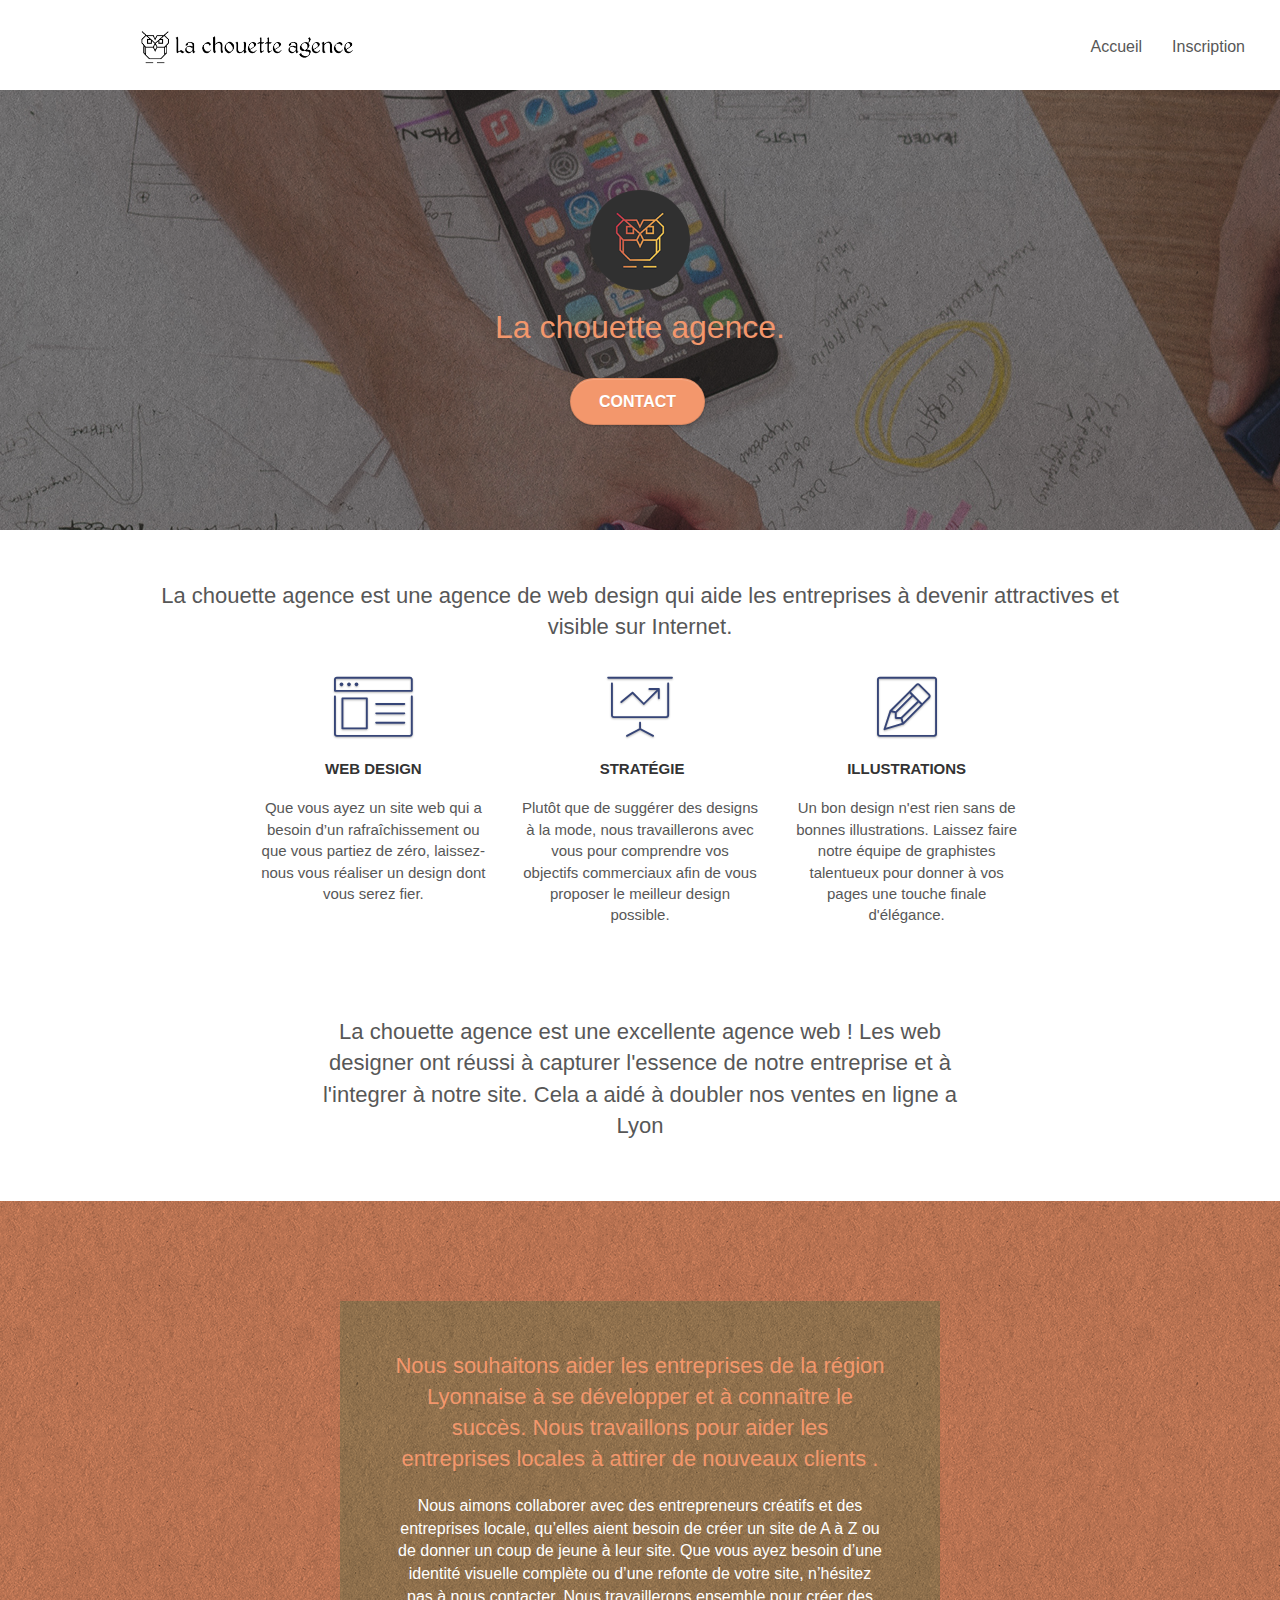
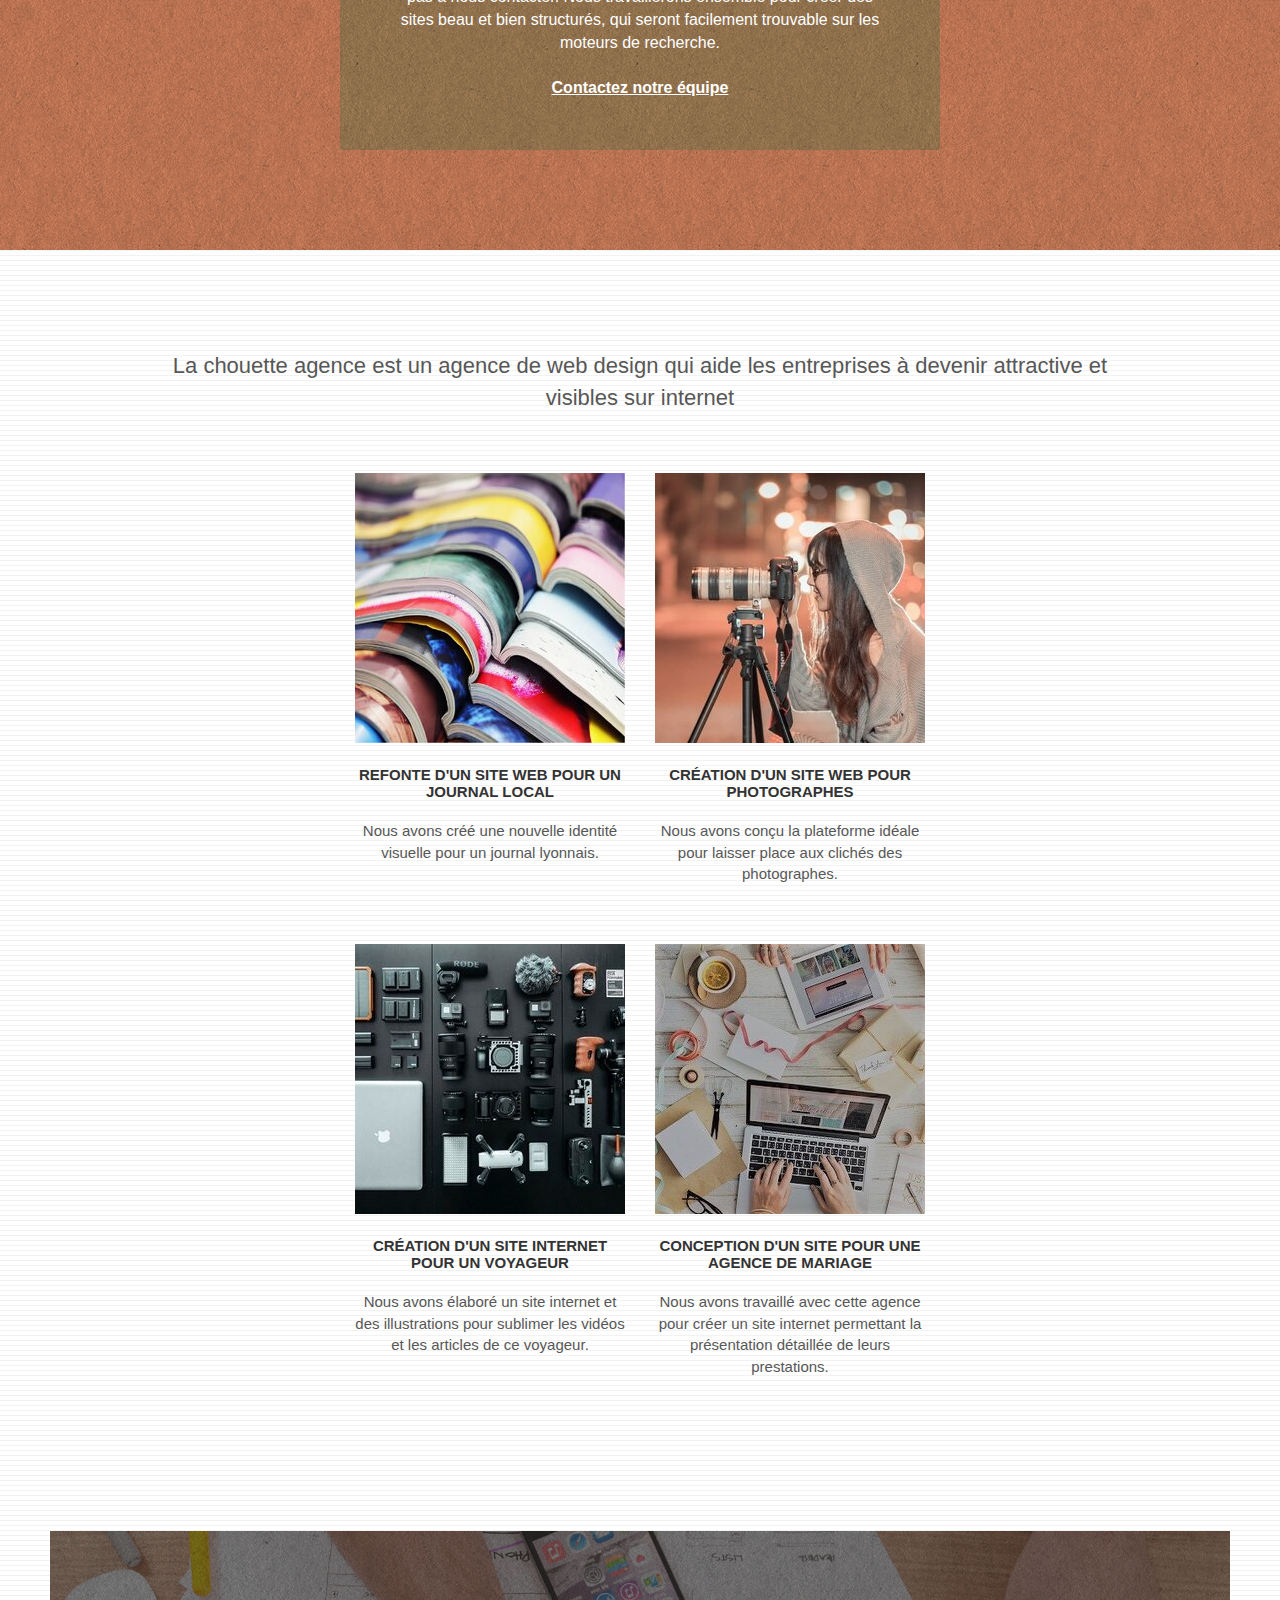
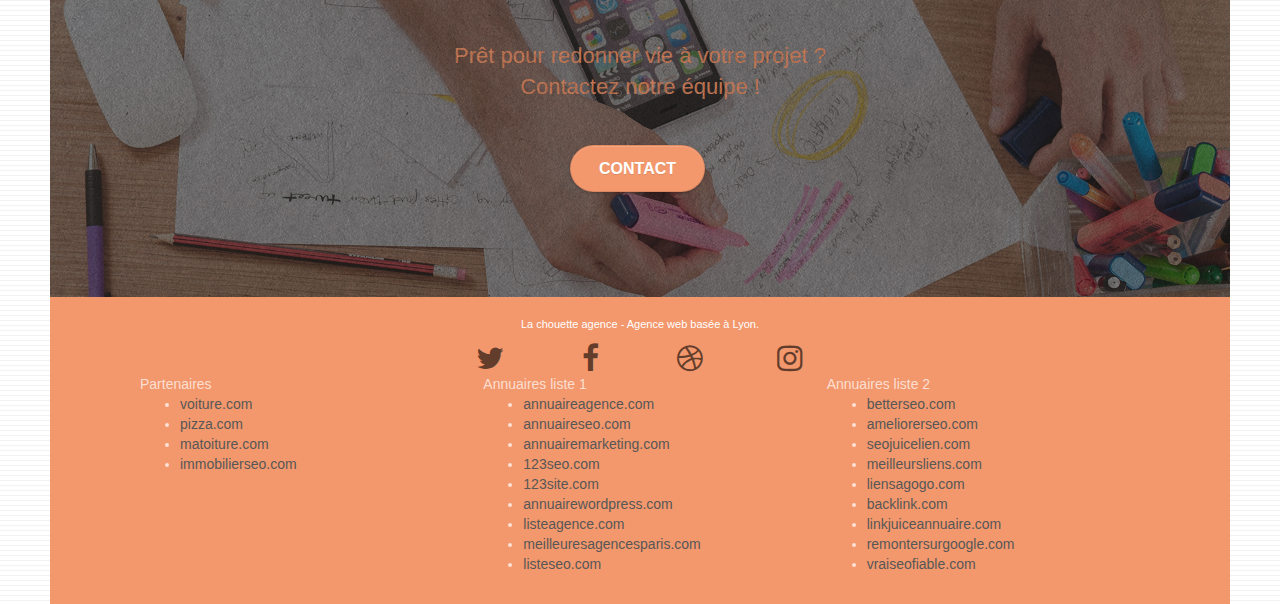
==== index.html @ 1513c154 "first commit" ====
<!doctype html>
<html lang="fr">
<head>
    <meta charset="utf-8">
    <meta name="keywords" content="site web, site internet, agence design Lyon, agence design, développement web, agence web	">
    <meta name="description" content="Agence de Web Design et de lyon, conçu sur mesure, nous vous proposerons un site web pour un prix juste et de qualité.">
    <meta name="viewport" content="width=device-width, initial-scale=1.0, viewport-fit=cover">
    <link rel="shortcut icon" type="image/png" href="favicon.jpg">
    
	<link rel="stylesheet" type="text/css" href="./css/bootstrap.css">
	<link rel="stylesheet" type="text/css" href="style.css">
	<link rel="stylesheet" type="text/css" href="./css/font-awesome.css">
	<link rel="stylesheet" type="text/css" href="./css/et-line.css">
	
    
	<script src="./js/jquery-2.1.0.js" ></script>
	<script src="./js/bootstrap.js" ></script>
	<script src="./js/blocs.js" ></script>
	<script src="./js/jquery.touchSwipe.js"  defer></script>
	<script src="./js/gmaps.js" ></script>

    <title>La Chouette Agence | Agence Web Lyonnaise</title>

    
<!-- Analytics -->
 
<!-- Analytics END -->
    
</head>
<body>
<!-- Principal conteneur -->
<main>
    
<!-- bloc-0 -->
<div class="bloc bgc-white l-bloc " id="bloc-0">
	<header class="container bloc-sm">

		<nav class="row">
			<header>
				<a class="navbar-brand" href="index.html"><img src="img/la-chouette-agence.png" alt="lyon web design logo agence web meilleure agence" height="40" /></a>
				<button id="nav-toggle" type="button" class="ui-navbar-toggle navbar-toggle" data-toggle="collapse" data-target=".navbar-1">
					<span class="sr-only">Toggle navigation</span><span class="icon-bar"></span><span class="icon-bar"></span><span class="icon-bar"></span>
				</button>
			</header>
			<div class="collapse navbar-collapse navbar-1 special-dropdown-nav">
				<ul class="site-navigation nav navbar-nav">
					<li>
						<a href="index.html">Accueil</a>
					</li>
					<li>
					</li>
					<li>
						<a href="Contact.html">Inscription</a>
					</li>
				</ul>
			</div>
		</nav>
	</header>
</div>
<!-- bloc-0 END -->

<!-- bloc-1-presentation -->
<section class="bloc bgc-dark-slate-blue bg-banniere d-bloc bg-t-edge bloc-bg-texture texture-paper b-parallax" id="bloc-1-hero">
	<div class="container bloc-lg">
		<div class="row tight-width-whitespace">
			<article class="col-sm-12">
				<img src="img/logo.png" class="center-block image-resize-mode" width="100" alt="La chouette agence, agence web lyon, création logo lyon" />
				<h1 class="text-center hero-bloc-text tc-white ">
					La chouette agence.
				</h1>
				<div class="text-center">
					<a href="Contact.html" class="btn btn-lg btn-clean btn-rd cta-hero btn-atomic-tangerine" id="cta-hero">Contact</a>
				</div>
			</article>
		</div>
	</div>
</section>
<!-- bloc-1-presentation END -->

<!-- bloc-2-services -->
<section class="bloc bgc-white l-bloc" id="bloc-2-services">
	<div class="container bloc-md">
		<div class="row">
			<div class="col-sm-12 text-center ">
				<p class="text-citation">La chouette agence est une agence de web design qui aide les entreprises à devenir attractives et visible sur Internet.</p>
			</div>
		</div>
		<div class="row voffset-lg med-width-whitespace">
			<article class="col-sm-4">
				<div class="text-center">
					<span class="et-icon-browser sm-shadow icon-dark-slate-blue icons icon-lg"></span>
				</div>
				<h3 class="mg-md text-center">
					Web design
				</h3>
				<p class="text-center text-description">
					Que vous ayez un site web qui a besoin d&rsquo;un rafraîchissement ou que vous partiez de zéro, laissez-nous vous réaliser un design dont vous serez fier.
				</p>
			</article>
			<article class="col-sm-4">
				<div class="text-center">
					<span class="et-icon-presentation sm-shadow icon-dark-slate-blue icons icon-lg"></span>
				</div>
				<h3 class="mg-md text-center">
					&nbsp;Stratégie
				</h3>
				<p class="text-center text-description">
					Plutôt que de suggérer des designs à la mode, nous travaillerons avec vous pour comprendre vos objectifs commerciaux afin de vous proposer le meilleur design possible.<br>
				</p>
			</article>
			<article class="col-sm-4">
				<div class="text-center text-description">
					<span class="et-icon-edit sm-shadow icon-dark-slate-blue icons icon-lg"></span>
				</div>
				<h3 class="mg-md text-center">
					Illustrations
				</h3>
				<p class="text-center text-description">
					Un bon design n'est rien sans de bonnes illustrations. Laissez faire notre équipe de graphistes talentueux pour donner à vos pages une touche finale d'élégance.
				</p>
			</article>
		</div>
		<div class="row voffset-lg voffset">
			<div class="col-xs-12 col-md-8 col-md-offset-2 text-center ">
				<p class="text-citation">La chouette agence est une excellente agence web ! Les web designer ont réussi à capturer l'essence de notre entreprise et à l'integrer à notre site. Cela a aidé à doubler nos ventes en ligne a Lyon</p>
			</div>
		</div>
	</div>
</section>
<!-- bloc-2-services END -->

<!-- bloc-3-what-i-do -->
<section class="bloc tc-white bgc-atomic-tangerine bg-presentation d-bloc bloc-bg-texture texture-paper b-parallax" id="bloc-3-what-i-do">
	<div class="container bloc-lg">
		<div class="row tight-width-whitespace black-background">
			<article class="col-sm-12">
				<h2 class="mg-md text-center tc-white">
					Nous souhaitons aider les entreprises de la région Lyonnaise à se développer et à connaître le succès. Nous travaillons pour aider les entreprises locales à attirer de nouveaux clients .<br>
				</h2>
				<p class="text-center white sub-text">
					Nous aimons collaborer avec des entrepreneurs créatifs et des entreprises locale, qu’elles aient besoin de créer un site de A à Z ou de donner un coup de jeune à leur site. Que vous ayez besoin d’une identité visuelle complète ou d’une refonte de votre site, n’hésitez pas à nous contacter. Nous travaillerons ensemble pour créer des sites beau et bien structurés, qui seront facilement trouvable sur les moteurs de recherche. <br><br><a class="ltc-white bold-link" href="Contact.html">Contactez notre équipe</a><br>
				</p>
			</article>
		</div>
	</div>
</section>
<!-- bloc-3-what-i-do END -->

<!-- bloc-4-portfolio -->
<section class="bloc bgc-white bg-lines-h2-bg bg-repeat l-bloc" id="bloc-4-portfolio">
	<div class="container bloc-lg">
		<div class="row">
			<div class="col-sm-12 text-center">
				<p class="text-citation">La chouette agence est un agence de web design qui aide les entreprises à devenir attractive et visibles sur internet</p>
			</div>
		</div>
		<div class="row tight-width-whitespace portfolio-row">
			<article class="col-sm-6">
				<a href="#" data-lightbox="img/1.jpg" data-gallery-id="gallery-1" data-caption="Refonte d'un site web pour un journal local" data-frame="snapshot-lb"><img src="img/1.jpg" alt="lyon web design logo agence web meilleure agence et refonte site web journal" class="img-responsive portfolio-thumb" /></a>
				<h3 class="mg-md text-center">
					Refonte d'un site web pour un journal local
				</h3>
				<p class="text-center text-description">
					Nous avons créé une nouvelle identité visuelle pour un journal lyonnais.
				</p>
			</article>
			<article class="col-sm-6">
				<a href="#" data-lightbox="img/2.jpg" data-gallery-id="gallery-1" data-caption="Création d'un site web pour photographes" data-frame="snapshot-lb"><img src="img/2.jpg" class="img-responsive portfolio-thumb" alt="lyon web design logo agence web meilleure agence, Création d'un site web pour photographes" /></a>
				<h3 class="mg-md text-center">
					Création d'un site web pour photographes
				</h3>
				<p class="text-center text-description">
					Nous avons conçu la plateforme idéale pour laisser place aux clichés des photographes.
				</p>
			</article>
		</div>
		<div class="row tight-width-whitespace portfolio-row">
			<article class="col-sm-6">
				<a href="#" data- ="img/3.jpg" data-gallery-id="gallery-1" data-caption="Création d'un site internet pour un voyageur" data-frame="snapshot-lb"><img src="img/3.jpg" class="img-responsive portfolio-thumb" alt="lyon web design logo agence web meilleure agence, Création d'un site web pour voyageur"/></a>
				<h3 class="mg-md text-center">
					Création d'un site internet pour un voyageur
				</h3>
				<p class="text-center text-description">
					Nous avons élaboré un site internet et des illustrations pour sublimer les vidéos et les articles de ce voyageur.
				</p>
			</article>
			<article class="col-sm-6">
				<a href="#" data-lightbox="img/4.jpg" data-gallery-id="gallery-1" data-caption="Conception d'un site pour une agence de mariage" data-frame="snapshot-lb"><img src="img/4.jpg" class="img-responsive portfolio-thumb" alt="lyon web design logo agence web meilleure agence, Création d'un site web pour agence de mariage" /></a>
				<h3 class="mg-md text-center">
					Conception d'un site pour une agence de mariage
				</h3>
				<p class="text-center text-description">
					Nous avons travaillé avec cette agence pour créer un site internet permettant la présentation détaillée de leurs prestations.
				</p>
			</article>
		</div>
	</div>
</fsectionooter>
<!-- bloc-4-portfolio END -->

<!-- bloc-5-cta -->
<section class="bloc bgc-dark-slate-blue bg-banniere d-bloc bloc-bg-texture texture-paper" id="bloc-5-cta">
	<article class="container bloc-lg">
		<div class="row">
			<h2 class="mg-md text-center tc-white">
				Prêt pour redonner vie à votre projet ?<br>Contactez notre équipe !
			</h2>
			<div class="col-sm-12 text-center">
				<a href="Contact.html" class="btn btn-atomic-tangerine btn-clean btn-rd btn-lg cta-hero">Contact</a>
			</div>
		</div>
	</article>
</section>
<!-- bloc-5-cta END -->

<!-- Footer - bloc-8 -->
<footer class="bloc bgc-atomic-tangerine d-bloc" id="bloc-8">
	<div class="container bloc-sm">
		<div class="row">
			<div class="col-sm-12">
				<p class="text-center white">
					La chouette agence - Agence web basée à Lyon.<br>
				</p>
				<article class="row row-no-gutters social">
					<div class="col-sm-3">
						<div class="text-center">
							<a class="social" href="index.html"><span class="fa fa-twitter icon-md"></span></a>
						</div>
					</div>
					<div class="col-sm-3">
						<div class="text-center">
							<a class="social" href="index.html"><span class="fa fa-facebook icon-md"></span></a>
						</div>
					</div>
					<div class="col-sm-3">
						<div class="text-center">
							<a class="social" href="index.html"><span class="fa fa-dribbble icon-md"></span></a>
						</div>
					</div>
					<div class="col-sm-3">
						<div class="text-center">
							<a class="social" href="index.html"><span class="fa fa-instagram icon-md"></span></a>
						</div>
					</div>
				</article>
				<article class="row">
					<div class="col-sm-4">
						Partenaires
							<ul>
								<li><a href="voiture.com">voiture.com</a></li>
								<li><a href="pizza.com">pizza.com</a></li>
								<li><a href="matoiture.com">matoiture.com</a></li>
								<li><a href="immobilierseo.com">immobilierseo.com</a></li>
							</ul>		
					</div>
					<div class="col-sm-4">
						Annuaires liste 1
						<ul>
							<li><a href="annuaireagence.com">annuaireagence.com</a></li>
							<li><a href="annuaireseo.com">annuaireseo.com</a></li>
							<li><a href="annuairemarketing.com">annuairemarketing.com</a></li>
							<li><a href="123seoture.com">123seo.com</a></li>
							<li><a href="123site.com">123site.com</a></li>
							<li><a href="annuairewordpress.com">annuairewordpress.com</a></li>
							<li><a href="listeagence.com">listeagence.com</a></li>
							<li><a href="meilleuresagencesparis.com">meilleuresagencesparis.com</a></li>
							<li><a href="listeseo.com">listeseo.com</a></li>
						</ul>
					</div>
					<div class="col-sm-4">
						Annuaires liste 2
						<ul>
							<li><a href="betterseo.com">betterseo.com</a></li>
							<li><a href="ameliorerseo.com">ameliorerseo.com</a></li>
							<li><a href="seojuicelien.com">seojuicelien.com</a></li>
							<li><a href="meilleursliens.com">meilleursliens.com</a></li>
							<li><a href="liensagogo.com">liensagogo.com</a></li>
							<li><a href="backlink.com">backlink.com</a></li>
							<li><a href="linkjuiceannuaire.com">linkjuiceannuaire.com</a></li>
							<li><a href="remontersurgoogle.com">remontersurgoogle.com</a></li>
							<li><a href="vraiseofiable.com">vraiseofiable.com</a></li>
						</ul>
					</div>
				</article>
			</div>
		</div>
	</div>
</footer>
<!-- Footer - bloc-8 END -->

</main>
<!-- Principal conteneur END -->
    

</body>
</html>
---- style.css ----
body {
    margin: 0;
    padding: 0;
    background: #FFF;
    overflow-x: hidden;
    -webkit-font-smoothing: antialiased;
    -moz-osx-font-smoothing: grayscale;
}

a,
button {
    transition: all .3s ease-in-out;
    outline: none!important;
}

a:hover {
    text-decoration: none;
    cursor: pointer;
}

#page-loading-blocs-notifaction {
    position: fixed;
    top: 0;
    bottom: 0;
    width: 100%;
    z-index: 100000;
    background: #FFFFFF url("img/pageload-spinner.gif") no-repeat center center;
}

.bloc {
    width: 100%;
    clear: both;
    background: 50% 50% no-repeat;
    padding: 0 50px;
    -webkit-background-size: cover;
    -moz-background-size: cover;
    -o-background-size: cover;
    background-size: cover;
    position: relative;
}

.bloc .container {
    padding-left: 0;
    padding-right: 0;
}

.bloc-lg {
    padding: 100px 50px;
}

.bloc-md {
    padding: 50px;
}

.bloc-sm {
    padding: 20px 50px;
}

.bg-center,
.bg-l-edge,
.bg-r-edge,
.bg-t-edge,
.bg-b-edge,
.bg-tl-edge,
.bg-bl-edge,
.bg-tr-edge,
.bg-br-edge,
.bg-repeat {
    -webkit-background-size: auto!important;
    -moz-background-size: auto!important;
    -o-background-size: auto!important;
    background-size: auto!important;
}

.bg-repeat {
    background: repeat;
}

.bg-t-edge {
    background: top no-repeat;
}

.bloc-bg-texture::before {
    content: "";
    background-size: 2px 2px;
    position: absolute;
    top: 0;
    bottom: 0;
    left: 0;
    right: 0;
}

.texture-paper::before {
    background: url("img/texture-paper.png");
    background-size: 280px 280px;
}

.b-parallax {
    background-attachment: fixed;
}

.d-bloc {
    color: rgba(255, 255, 255, .7);
}

.d-bloc button:hover {
    color: rgba(255, 255, 255, .9);
}

.d-bloc .icon-round,
.d-bloc .icon-square,
.d-bloc .icon-rounded,
.d-bloc .icon-semi-rounded-a,
.d-bloc .icon-semi-rounded-b {
    border-color: rgba(255, 255, 255, .9);
}

.d-bloc .divider-h span {
    border-color: rgba(255, 255, 255, .2);
}

.d-bloc .a-btn,
.d-bloc .navbar a,
.d-bloc .navbar-brand,
.d-bloc a .icon-sm,
.d-bloc a .icon-md,
.d-bloc a .icon-lg,
.d-bloc a .icon-xl,
.d-bloc h1 a,
.d-bloc h2 a,
.d-bloc h3 a,
.d-bloc h4 a,
.d-bloc h5 a,
.d-bloc h6 a,
.d-bloc p a {
    color: rgba(255, 255, 255, .6);
}

.d-bloc .a-btn:hover,
.d-bloc .navbar a:hover,
.d-bloc .navbar-brand:hover,
.d-bloc a:hover .icon-sm,
.d-bloc a:hover .icon-md,
.d-bloc a:hover .icon-lg,
.d-bloc a:hover .icon-xl,
.d-bloc h1 a:hover,
.d-bloc h2 a:hover,
.d-bloc h3 a:hover,
.d-bloc h4 a:hover,
.d-bloc h5 a:hover,
.d-bloc h6 a:hover,
.d-bloc p a:hover {
    color: rgba(255, 255, 255, 1);
}

.d-bloc .navbar-toggle .icon-bar {
    background: rgba(255, 255, 255, 1);
}

.d-bloc .btn-wire,
.d-bloc .btn-wire:hover {
    color: rgba(255, 255, 255, 1);
    border-color: rgba(255, 255, 255, 1);
}

.d-bloc .panel {
    color: rgba(0, 0, 0, .5);
}

.d-bloc .panel button:hover {
    color: rgba(0, 0, 0, .7);
}

.d-bloc .panel icon {
    border-color: rgba(0, 0, 0, .7);
}

.d-bloc .panel .divider-h span {
    border-color: rgba(0, 0, 0, .1);
}

.d-bloc .panel .a-btn {
    color: rgba(0, 0, 0, .6);
}

.d-bloc .panel .a-btn:hover {
    color: rgba(0, 0, 0, 1);
}

.d-bloc .panel .btn-wire,
.d-bloc .panel .btn-wire:hover {
    color: rgba(0, 0, 0, .7);
    border-color: rgba(0, 0, 0, .3);
}

.d-bloc .panel,
.l-bloc {
    color: rgba(0, 0, 0, .5);
}

.d-bloc .panel button:hover,
.l-bloc button:hover {
    color: rgba(0, 0, 0, .7);
}

.l-bloc .icon-round,
.l-bloc .icon-square,
.l-bloc .icon-rounded,
.l-bloc .icon-semi-rounded-a,
.l-bloc .icon-semi-rounded-b {
    border-color: rgba(0, 0, 0, .7);
}

.d-bloc .panel .divider-h span,
.l-bloc .divider-h span {
    border-color: rgba(0, 0, 0, .1);
}

.d-bloc .panel .a-btn,
.l-bloc .a-btn,
.l-bloc .navbar a,
.l-bloc .navbar-brand,
.l-bloc a .icon-sm,
.l-bloc a .icon-md,
.l-bloc a .icon-lg,
.l-bloc a .icon-xl,
.l-bloc h1 a,
.l-bloc h2 a,
.l-bloc h3 a,
.l-bloc h4 a,
.l-bloc h5 a,
.l-bloc h6 a,
.l-bloc p a {
    color: rgba(0, 0, 0, .6);
}

.d-bloc .panel .a-btn:hover,
.l-bloc .a-btn:hover,
.l-bloc .navbar a:hover,
.l-bloc .navbar-brand:hover,
.l-bloc a:hover .icon-sm,
.l-bloc a:hover .icon-md,
.l-bloc a:hover .icon-lg,
.l-bloc a:hover .icon-xl,
.l-bloc h1 a:hover,
.l-bloc h2 a:hover,
.l-bloc h3 a:hover,
.l-bloc h4 a:hover,
.l-bloc h5 a:hover,
.l-bloc h6 a:hover,
.l-bloc p a:hover {
    color: rgba(0, 0, 0, 1);
}

.l-bloc .navbar-toggle .icon-bar {
    color: rgba(0, 0, 0, .6);
}

.d-bloc .panel .btn-wire,
.d-bloc .panel .btn-wire:hover,
.l-bloc .btn-wire,
.l-bloc .btn-wire:hover {
    color: rgba(0, 0, 0, .7);
    border-color: rgba(0, 0, 0, .3);
}

.voffset {
    margin-top: 30px;
}

.voffset-lg {
    margin-top: 80px;
}

.row-no-gutters {
    margin-right: 0;
    margin-left: 0;
}

.row.row-no-gutters > [class^="col-"],
.row.row-no-gutters > [class*=" col-"] {
    padding-right: 0;
    padding-left: 0;
}

#bloc-1-hero h1 {
    font-size: 32px;
}

nav {
    margin-bottom: 0;
    z-index: 1;
}

.navbar-brand {
    height: auto;
    padding: 3px 15px;
    font-size: 25px;
    font-weight: normal;
    font-weight: 600;
    line-height: 44px;
}

.navbar-brand img {
    max-height: 200px;
    margin: 0 5px 0 0;
    display: inline;
}

.navbar-brand img[src$=svg] {
    min-width: 100px;
}

.nav-center .navbar-brand img {
    margin: 0;
}

.navbar .nav {
    padding-top: 2px;
    margin-right: -16px;
    float: right;
    z-index: 1;
}

.nav > li {
    float: left;
    margin-top: 4px;
    font-size: 16px;
}

.navbar-nav .open .dropdown-menu > li > a {
    text-align: inherit;
}

.nav > li a:hover,
.nav > li a:focus {
    background: transparent;
}

.navbar-toggle {
    margin: 10px 10px 0 0;
    border: 0px;
}

.navbar-toggle:hover {
    background: transparent!important;
}

.navbar-toggle .icon-bar {
    background-color: rgba(0, 0, 0, .5);
    width: 26px;
}

.nav-invert .navbar .nav {
    float: left;
}

.nav-invert header,
.nav-invert .navbar-brand {
    float: right;
    position: relative;
    z-index: 2;
}

@media (min-width: 768px) {
    .site-navigation {
        position: absolute;
        top: 50%;
        right: 20px;
        transform: translate(0, -50%);
        -webkit-transform: translateY(-50%);
    }
    .nav > li .dropdown-menu a,
    .nav > li .dropdown-menu a:hover {
        color: #484848;
    }
    .nav-invert .site-navigation {
        left: 0;
        right: 0;
    }
    .nav-center {
        text-align: center;
    }
    .nav-center header{
        width: 100%;
    }
    .nav-center header,
    .nav-center .navbar-brand,
    .nav-center .nav > li {
        float: none;
        display: inline-block;
    }
    .nav-center .site-navigation {
        position: relative;
        width: 100%;
        right: 0;
        margin-right: 0px;
        margin-top: 20px;
    }
    .nav-center.mini-nav .navbar-toggle {
        float: none;
        margin: 10px auto 0;
    }
}

.nav > li > .dropdown a {
    background: none!important;
    display: block;
    padding: 14px 15px;
}

nav .caret {
    margin: 0 5px;
}

.dropdown-menu .dropdown-menu {
    top: -8px;
    left: 100%;
}

.dropdown-menu .dropmenu-flow-right {
    top: 100%;
    left: 0;
    margin-left: -1px;
    border-top-left-radius: 0;
    border-top-right-radius: 0;
}

.dropdown-menu .dropdown span {
    border: 4px solid black;
    border-top-color: transparent;
    border-right-color: transparent;
    border-bottom-color: transparent;
    margin: 6px -5px 0 0!important;
    float: right;
}

.mg-md {
    margin-top: 10px;
    margin-bottom: 20px;
}

.mg-lg {
    margin-top: 10px;
    margin-bottom: 40px;
}

.btn {
    margin: 0 5px 5px 0;
}

.btn.pull-right {
    margin: 0 0 5px 5px;
}

.btn-d,
.btn-d:hover,
.btn-d:focus {
    color: #FFF;
    background: rgba(0, 0, 0, .3);
}

button {
    outline: none!important;
}

.btn-rd {
    border-radius: 40px;
}

.btn-clean {
    border: 1px solid rgba(0, 0, 0, .08);
    border-bottom-color: rgba(0, 0, 0, .1);
    text-shadow: 0 1px 0 rgba(0, 0, 1, .1);
    box-shadow: 0 1px 3px rgba(0, 0, 1, .25), inset 0 1px 0 0 rgba(255, 255, 255, .15);
}

.icon-md {
    font-size: 30px!important;
}

.icon-lg {
    font-size: 60px!important;
}

.sm-shadow {
    text-shadow: 0 1px 2px rgba(0, 0, 0, .3);
}

.panel-sq,
.panel-sq .panel-heading,
.panel-sq .panel-footer {
    border-radius: 0;
}

.panel-rd {
    border-radius: 30px;
}

.panel-rd .panel-heading {
    border-radius: 29px 29px 0 0;
}

.panel-rd .panel-footer {
    border-radius: 0 0 29px 29px;
}

.form-control {
    border-color: rgba(0, 0, 0, .1);
    box-shadow: none;
}

.scrollToTop {
    width: 40px;
    height: 40px;
    position: fixed;
    bottom: 20px;
    right: 20px;
    opacity: 0;
    z-index: 500;
    transition: all .3s ease-in-out;
}

.scrollToTop span {
    margin-top: 6px;
}

.showScrollTop {
    font-size: 14px;
    opacity: 1;
}

a[data-lightbox] {
    position: relative;
    display: block;
    text-align: center;
}

a[data-lightbox]:hover::before {
    content: "+";
    font-family: "HelveticaNeue-Light", "Helvetica Neue Light", "Helvetica Neue", Helvetica, Arial;
    font-size: 32px;
    width: 50px;
    height: 50px;
    margin-left: -25px;
    border-radius: 50%;
    background: rgba(0, 0, 0, .6);
    color: #FFF;
    font-weight: 100;
    z-index: 1;
    position: absolute;
    top: 50%;
    transform: translateY(-50%);
    -webkit-transform: translateY(-50%);
}

a[data-lightbox]:hover img {
    opacity: 0.6;
    -webkit-animation-fill-mode: none;
    animation-fill-mode: none;
}

#lightbox-modal {
    display: flex;
    align-items: center;
}

#lightbox-modal .modal-dialog {
    width: 90%;
    max-width: 900px;
    margin: 0 auto 0;
}

#lightbox-modal .modal-dialog img {
    max-height: 90vh;
    margin: 0 auto;
}

.lightbox-caption {
    padding: 20px;
    color: #FFF;
    background: rgba(0, 0, 0, .5);
    position: absolute;
    left: 15px;
    right: 15px;
    bottom: 5px;
}

.close-lightbox {
    color: #FFF;
    font-size: 30px;
    position: absolute;
    top: 20px;
    right: 20px;
    z-index: 20;
    background: rgba(0, 0, 0, .5);
    border: none;
    line-height: 30px;
    padding: 0 9px 5px;
    opacity: 0.3;
}

.close-lightbox:hover,
.next-lightbox:hover,
.prev-lightbox:hover {
    opacity: 1.0;
    color: #FFF;
}

.next-lightbox,
.prev-lightbox {
    font-size: 20px;
    color: rgba(255, 255, 255, .9);
    background: rgba(0, 0, 0, .5);
    transition: all .2s ease-in-out;
    position: absolute;
    top: 45%;
    z-index: 1;
    opacity: 0.4;
}

.next-lightbox {
    padding: 6px 8px 1px 13px;
    right: 25px;
}

.prev-lightbox {
    padding: 6px 13px 1px 10px;
    left: 25px;
}

.snapshot-lb .modal-body {
    padding-bottom: 45px;
}

.snapshot-lb .lightbox-caption {
    padding: 0;
    color: rgba(0, 0, 0, .5);
    background: none;
}

h1,
h2,
h3,
h4,
h5,
h6,
p,
label,
.btn,
a {
    font-family: "helvetica";
    font-weight: 400;
    color: #575757!important;
}

.container {
    max-width: 1000px;
}

.hero-bloc-text {
    font-size: 38px;
}

.hero-bloc-text-sub {
    font-size: 36px;
}

.statement-bloc-text {
    line-height: 26px;
    font-style: italic;
    font-size: 20px;
    text-align: center;
    font-weight: lighter;
    max-width: 520px;
    margin: auto auto auto auto;
}

p {
    font-size: 11px;
}

.tight-width-whitespace {
    max-width: 600px;
    margin: auto auto auto auto;
}

.h1 {
    font-size: 20px;
    font-family: "Open Sans";
}

.cta-hero {
    margin-top: 22px;
    color: #FFFFFF!important;
    text-transform: uppercase;
    padding: 12px 28px 12px 28px;
    font-size: 16px;
    font-weight: 700;
}

.social {
    max-width: 400px;
    margin: auto auto auto auto;
}

h2 {
    font-size: 22px;
    line-height: 1.4em;
}

h3 {
    font-size: 15px;
    text-transform: uppercase;
    font-weight: 700;
    color: #333333!important;
}

.med-width-whitespace {
    max-width: 800px;
    margin: auto auto auto auto;
    box-shadow: 0px 0px 0px #000000;
}

h1 {
    color: #333333!important;
}

h4 {
    color: #333333!important;
}

.icons {
    margin-bottom: 14px;
    margin-top: 24px;
}

.white {
    color: #FFFFFF!important;
}

.portfolio-thumb {
    margin-bottom: 24px;
}

.portfolio-row {
    margin-bottom: 44px;
    margin-top: 50px;
}

.avatar {
    box-shadow: 0px 4px 9px rgba(0, 0, 0, 0.3);
}

.black-background {
    background-color: rgba(165, 147, 99, 0.7);
    padding: 40px 40px 40px 40px;
}

.bold-link {
    font-weight: 900;
    text-decoration: underline!important;
}

.bgc-white {
    background-color: #FFFFFF;
}

.bgc-dark-slate-blue {
    background-color: #364577;
}

.bgc-atomic-tangerine {
    background-color: #F3976C;
}

.tc-white {
    color: #F3976C!important;
}

.btn-atomic-tangerine {
    background: #F3976C;
    color: #FFFFFF!important;
}

.btn-atomic-tangerine:hover {
    background: #c27956!important;
    color: #FFFFFF!important;
}

.ltc-white {
    color: #FFFFFF!important;
}

.ltc-white:hover {
    color: #cccccc!important;
}

.ltc-atomic-tangerine {
    color: #F3976C!important;
}

.ltc-atomic-tangerine:hover {
    color: #c27956!important;
}

.icon-dark-slate-blue {
    color: #364577!important;
    border-color: #364577!important;
}

.bg-dots-bg {
    background-image: url("img/dots-bg.png");
}

.bg-lines-h2-bg {
    background-image: url("img/lines-h2-bg.png");
}

.bg-banniere {
    background-image: url("img/la-chouette-agence-banniere.jpg");
}

.bg-presentation {
    background-image: url("img/image-de-presentation.bmp");
}

.text-description
{
    font-size:15px;
}

.sub-text
{
    font-size:16px;
}

.text-citation
{
    font-size:22px;
}
@media (max-width: 1024px) {
    .bloc {
        padding-left: 20px;
        padding-right: 20px;
    }
    .bloc.full-width-bloc,
    .bloc-tile-2.full-width-bloc .container,
    .bloc-tile-3.full-width-bloc .container,
    .bloc-tile-4.full-width-bloc .container {
        padding-left: 0;
        padding-right: 0;
    }
}

@media (max-width: 992px) and (min-width: 768px) {
    .navbar .nav {
        max-width: 80%
    }
    .nav-center.navbar .nav {
        max-width: 100%
    }
}

@media only screen and (min-device-width: 768px) and (max-device-width: 1024px) and (orientation: landscape) {
    .b-parallax {
        background-attachment: scroll;
    }
}

@media only screen and (min-device-width: 1024px) and (max-device-width: 1366px) and (-webkit-min-device-pixel-ratio: 1.5) {
    .b-parallax {
        background-attachment: scroll;
    }
}

@media (max-width: 991px) {
    .container {
        width: 100%;
    }
    .b-parallax {
        background-attachment: scroll;
    }
    .page-container,
    #hero-bloc {
        overflow-x: hidden;
        position: relative;
    }
    .bloc {
        padding-left: constant(safe-area-inset-left);
        padding-right: constant(safe-area-inset-right);
    }
    .bloc-group,
    .bloc-group .bloc {
        display: block;
        width: 100%;
    }
    .bloc-fill-screen .fill-bloc-top-edge,
    .bloc-fill-screen .fill-bloc-bottom-edge {
        padding: 0 20px;
        padding-left: constant(safe-area-inset-left);
        padding-right: constant(safe-area-inset-right);
    }
}

@media (max-width: 767px) {
    .page-container {
        overflow-x: hidden;
        position: relative;
    }
    h1,
    h2,
    h3,
    h4,
    h5,
    h6,
    p,
    #disqus_thread {
        padding-left: 10px!important;
        padding-right: 10px!important;
    }
    .b-parallax {
        background-attachment: scroll;
    }
    .navbar .nav {
        padding-top: 0;
        border-top: 1px solid rgba(0, 0, 0, .2);
        float: none!important;
    }
    .navbar.row {
        margin-left: 0;
        margin-right: 0;
    }
    .site-navigation {
        position: inherit;
        transform: none;
        -webkit-transform: none;
        -ms-transform: none;
    }
    .nav > li {
        margin-top: 0;
        border-bottom: 1px solid rgba(0, 0, 0, .1);
        background: rgba(0, 0, 0, .05);
        text-align: left;
        padding-left: 15px;
        width: 100%;
    }
    .nav > li:hover {
        background: rgba(0, 0, 0, .08);
    }
    .dropdown .dropdown a .caret {
        float: none;
        margin: 5px 0 0 10px!important;
        border: 4px solid black;
        border-bottom-color: transparent;
        border-right-color: transparent;
        border-left-color: transparent;
    }
    #hero-bloc .navbar .nav {
        background: rgba(0, 0, 0, .8);
    }
    #hero-bloc .navbar .nav a {
        color: rgba(255, 255, 255, .6);
    }
    .hero {
        padding: 50px 0;
    }
    .hero-nav {
        left: -1px;
        right: -1px;
    }
    .navbar-collapse {
        padding: 0;
        overflow-x: hidden;
        -webkit-box-shadow: none;
        box-shadow: none;
    }
    .navbar-brand img {
        max-height: 40px;
        width: auto;
    }
    .nav-invert header{
        float: none;
        width: 100%;
    }
    .nav-invert .navbar-toggle {
        float: left;
        margin-left: 10px;
    }
    .bloc {
        padding-left: 0;
        padding-right: 0;
    }
    .bloc-xxl,
    .bloc-xl,
    .bloc-lg {
        padding: 40px 0;
    }
    .bloc-sm,
    .bloc-md {
        padding-left: 0;
        padding-right: 0;
    }
    .bloc-tile-2 .container,
    .bloc-tile-3 .container,
    .bloc-tile-4 .container,
    .bloc-fill-screen .fill-bloc-top-edge,
    .bloc-fill-screen .fill-bloc-bottom-edge {
        padding-left: 0;
        padding-right: 0;
    }
    .a-block {
        padding: 0 10px;
    }
    .btn-dwn {
        display: none;
    }
    .voffset {
        margin-top: 5px;
    }
    .voffset-md {
        margin-top: 20px;
    }
    .voffset-lg {
        margin-top: 30px;
    }
    form {
        padding: 5px;
    }
    .close-lightbox {
        display: inline-block;
    }
    .blocsapp-device-iphone5 {
        background-size: 216px 425px;
        padding-top: 60px;
        width: 216px;
        height: 425px;
    }
    .blocsapp-device-iphone5 img {
        width: 180px;
        height: 320px;
    }
}

@media (max-width: 400px) {
    .bloc {
        padding-left: 0;
        padding-right: 0;
    }
}

@media (max-width: 767px) {
    .bloc-mob-center-text {
        text-align: center;
    }
}
---- css/et-line.css ----
@font-face {
    font-family: et-line;
    src: url(../fonts/et-line.eot);
    src: url(../fonts/et-line.eot?#iefix) format('embedded-opentype'), url(../fonts/et-line.woff) format('woff'), url(../fonts/et-line.ttf) format('truetype'), url(../fonts/et-line.svg#et-line) format('svg');
    font-weight: 400;
    font-style: normal
}

.et-icon-adjustments,
.et-icon-alarmclock,
.et-icon-anchor,
.et-icon-aperture,
.et-icon-attachment,
.et-icon-bargraph,
.et-icon-basket,
.et-icon-beaker,
.et-icon-bike,
.et-icon-book-open,
.et-icon-briefcase,
.et-icon-browser,
.et-icon-calendar,
.et-icon-camera,
.et-icon-caution,
.et-icon-chat,
.et-icon-circle-compass,
.et-icon-clipboard,
.et-icon-clock,
.et-icon-cloud,
.et-icon-compass,
.et-icon-desktop,
.et-icon-dial,
.et-icon-document,
.et-icon-documents,
.et-icon-download,
.et-icon-dribbble,
.et-icon-edit,
.et-icon-envelope,
.et-icon-expand,
.et-icon-facebook,
.et-icon-flag,
.et-icon-focus,
.et-icon-gears,
.et-icon-genius,
.et-icon-gift,
.et-icon-global,
.et-icon-globe,
.et-icon-googleplus,
.et-icon-grid,
.et-icon-happy,
.et-icon-hazardous,
.et-icon-heart,
.et-icon-hotairballoon,
.et-icon-hourglass,
.et-icon-key,
.et-icon-laptop,
.et-icon-layers,
.et-icon-lifesaver,
.et-icon-lightbulb,
.et-icon-linegraph,
.et-icon-linkedin,
.et-icon-lock,
.et-icon-magnifying-glass,
.et-icon-map,
.et-icon-map-pin,
.et-icon-megaphone,
.et-icon-mic,
.et-icon-mobile,
.et-icon-newspaper,
.et-icon-notebook,
.et-icon-paintbrush,
.et-icon-paperclip,
.et-icon-pencil,
.et-icon-phone,
.et-icon-picture,
.et-icon-pictures,
.et-icon-piechart,
.et-icon-presentation,
.et-icon-pricetags,
.et-icon-printer,
.et-icon-profile-female,
.et-icon-profile-male,
.et-icon-puzzle,
.et-icon-quote,
.et-icon-recycle,
.et-icon-refresh,
.et-icon-ribbon,
.et-icon-rss,
.et-icon-sad,
.et-icon-scissors,
.et-icon-scope,
.et-icon-search,
.et-icon-shield,
.et-icon-speedometer,
.et-icon-strategy,
.et-icon-streetsign,
.et-icon-tablet,
.et-icon-target,
.et-icon-telescope,
.et-icon-toolbox,
.et-icon-tools,
.et-icon-tools-2,
.et-icon-trophy,
.et-icon-tumblr,
.et-icon-twitter,
.et-icon-upload,
.et-icon-video,
.et-icon-wallet,
.et-icon-wine {
    font-family: et-line;
    speak: none;
    font-style: normal;
    font-weight: 400;
    font-variant: normal;
    text-transform: none;
    line-height: 1;
    -webkit-font-smoothing: antialiased;
    -moz-osx-font-smoothing: grayscale;
    display: inline-block
}

.et-icon-mobile:before {
    content: "\e000"
}

.et-icon-laptop:before {
    content: "\e001"
}

.et-icon-desktop:before {
    content: "\e002"
}

.et-icon-tablet:before {
    content: "\e003"
}

.et-icon-phone:before {
    content: "\e004"
}

.et-icon-document:before {
    content: "\e005"
}

.et-icon-documents:before {
    content: "\e006"
}

.et-icon-search:before {
    content: "\e007"
}

.et-icon-clipboard:before {
    content: "\e008"
}

.et-icon-newspaper:before {
    content: "\e009"
}

.et-icon-notebook:before {
    content: "\e00a"
}

.et-icon-book-open:before {
    content: "\e00b"
}

.et-icon-browser:before {
    content: "\e00c"
}

.et-icon-calendar:before {
    content: "\e00d"
}

.et-icon-presentation:before {
    content: "\e00e"
}

.et-icon-picture:before {
    content: "\e00f"
}

.et-icon-pictures:before {
    content: "\e010"
}

.et-icon-video:before {
    content: "\e011"
}

.et-icon-camera:before {
    content: "\e012"
}

.et-icon-printer:before {
    content: "\e013"
}

.et-icon-toolbox:before {
    content: "\e014"
}

.et-icon-briefcase:before {
    content: "\e015"
}

.et-icon-wallet:before {
    content: "\e016"
}

.et-icon-gift:before {
    content: "\e017"
}

.et-icon-bargraph:before {
    content: "\e018"
}

.et-icon-grid:before {
    content: "\e019"
}

.et-icon-expand:before {
    content: "\e01a"
}

.et-icon-focus:before {
    content: "\e01b"
}

.et-icon-edit:before {
    content: "\e01c"
}

.et-icon-adjustments:before {
    content: "\e01d"
}

.et-icon-ribbon:before {
    content: "\e01e"
}

.et-icon-hourglass:before {
    content: "\e01f"
}

.et-icon-lock:before {
    content: "\e020"
}

.et-icon-megaphone:before {
    content: "\e021"
}

.et-icon-shield:before {
    content: "\e022"
}

.et-icon-trophy:before {
    content: "\e023"
}

.et-icon-flag:before {
    content: "\e024"
}

.et-icon-map:before {
    content: "\e025"
}

.et-icon-puzzle:before {
    content: "\e026"
}

.et-icon-basket:before {
    content: "\e027"
}

.et-icon-envelope:before {
    content: "\e028"
}

.et-icon-streetsign:before {
    content: "\e029"
}

.et-icon-telescope:before {
    content: "\e02a"
}

.et-icon-gears:before {
    content: "\e02b"
}

.et-icon-key:before {
    content: "\e02c"
}

.et-icon-paperclip:before {
    content: "\e02d"
}

.et-icon-attachment:before {
    content: "\e02e"
}

.et-icon-pricetags:before {
    content: "\e02f"
}

.et-icon-lightbulb:before {
    content: "\e030"
}

.et-icon-layers:before {
    content: "\e031"
}

.et-icon-pencil:before {
    content: "\e032"
}

.et-icon-tools:before {
    content: "\e033"
}

.et-icon-tools-2:before {
    content: "\e034"
}

.et-icon-scissors:before {
    content: "\e035"
}

.et-icon-paintbrush:before {
    content: "\e036"
}

.et-icon-magnifying-glass:before {
    content: "\e037"
}

.et-icon-circle-compass:before {
    content: "\e038"
}

.et-icon-linegraph:before {
    content: "\e039"
}

.et-icon-mic:before {
    content: "\e03a"
}

.et-icon-strategy:before {
    content: "\e03b"
}

.et-icon-beaker:before {
    content: "\e03c"
}

.et-icon-caution:before {
    content: "\e03d"
}

.et-icon-recycle:before {
    content: "\e03e"
}

.et-icon-anchor:before {
    content: "\e03f"
}

.et-icon-profile-male:before {
    content: "\e040"
}

.et-icon-profile-female:before {
    content: "\e041"
}

.et-icon-bike:before {
    content: "\e042"
}

.et-icon-wine:before {
    content: "\e043"
}

.et-icon-hotairballoon:before {
    content: "\e044"
}

.et-icon-globe:before {
    content: "\e045"
}

.et-icon-genius:before {
    content: "\e046"
}

.et-icon-map-pin:before {
    content: "\e047"
}

.et-icon-dial:before {
    content: "\e048"
}

.et-icon-chat:before {
    content: "\e049"
}

.et-icon-heart:before {
    content: "\e04a"
}

.et-icon-cloud:before {
    content: "\e04b"
}

.et-icon-upload:before {
    content: "\e04c"
}

.et-icon-download:before {
    content: "\e04d"
}

.et-icon-target:before {
    content: "\e04e"
}

.et-icon-hazardous:before {
    content: "\e04f"
}

.et-icon-piechart:before {
    content: "\e050"
}

.et-icon-speedometer:before {
    content: "\e051"
}

.et-icon-global:before {
    content: "\e052"
}

.et-icon-compass:before {
    content: "\e053"
}

.et-icon-lifesaver:before {
    content: "\e054"
}

.et-icon-clock:before {
    content: "\e055"
}

.et-icon-aperture:before {
    content: "\e056"
}

.et-icon-quote:before {
    content: "\e057"
}

.et-icon-scope:before {
    content: "\e058"
}

.et-icon-alarmclock:before {
    content: "\e059"
}

.et-icon-refresh:before {
    content: "\e05a"
}

.et-icon-happy:before {
    content: "\e05b"
}

.et-icon-sad:before {
    content: "\e05c"
}

.et-icon-facebook:before {
    content: "\e05d"
}

.et-icon-twitter:before {
    content: "\e05e"
}

.et-icon-googleplus:before {
    content: "\e05f"
}

.et-icon-rss:before {
    content: "\e060"
}

.et-icon-tumblr:before {
    content: "\e061"
}

.et-icon-linkedin:before {
    content: "\e062"
}

.et-icon-dribbble:before {
    content: "\e063"
}
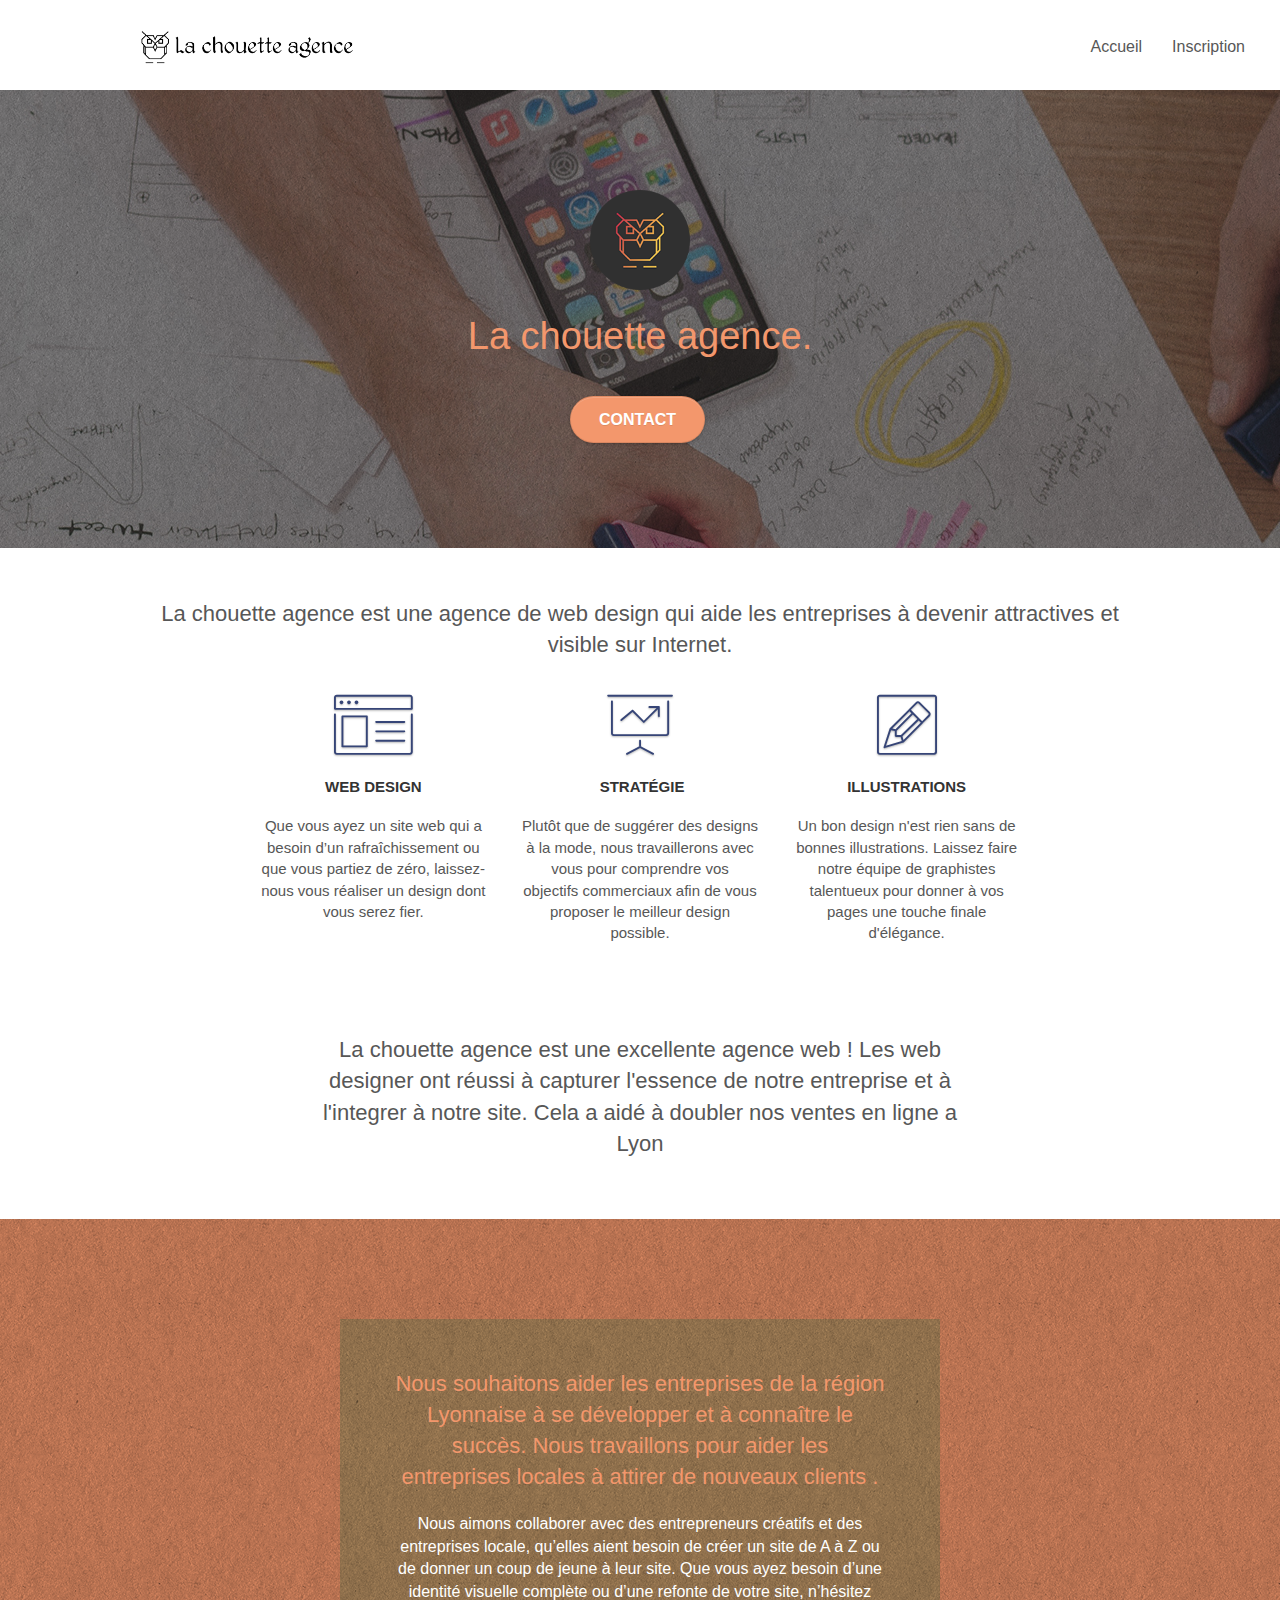
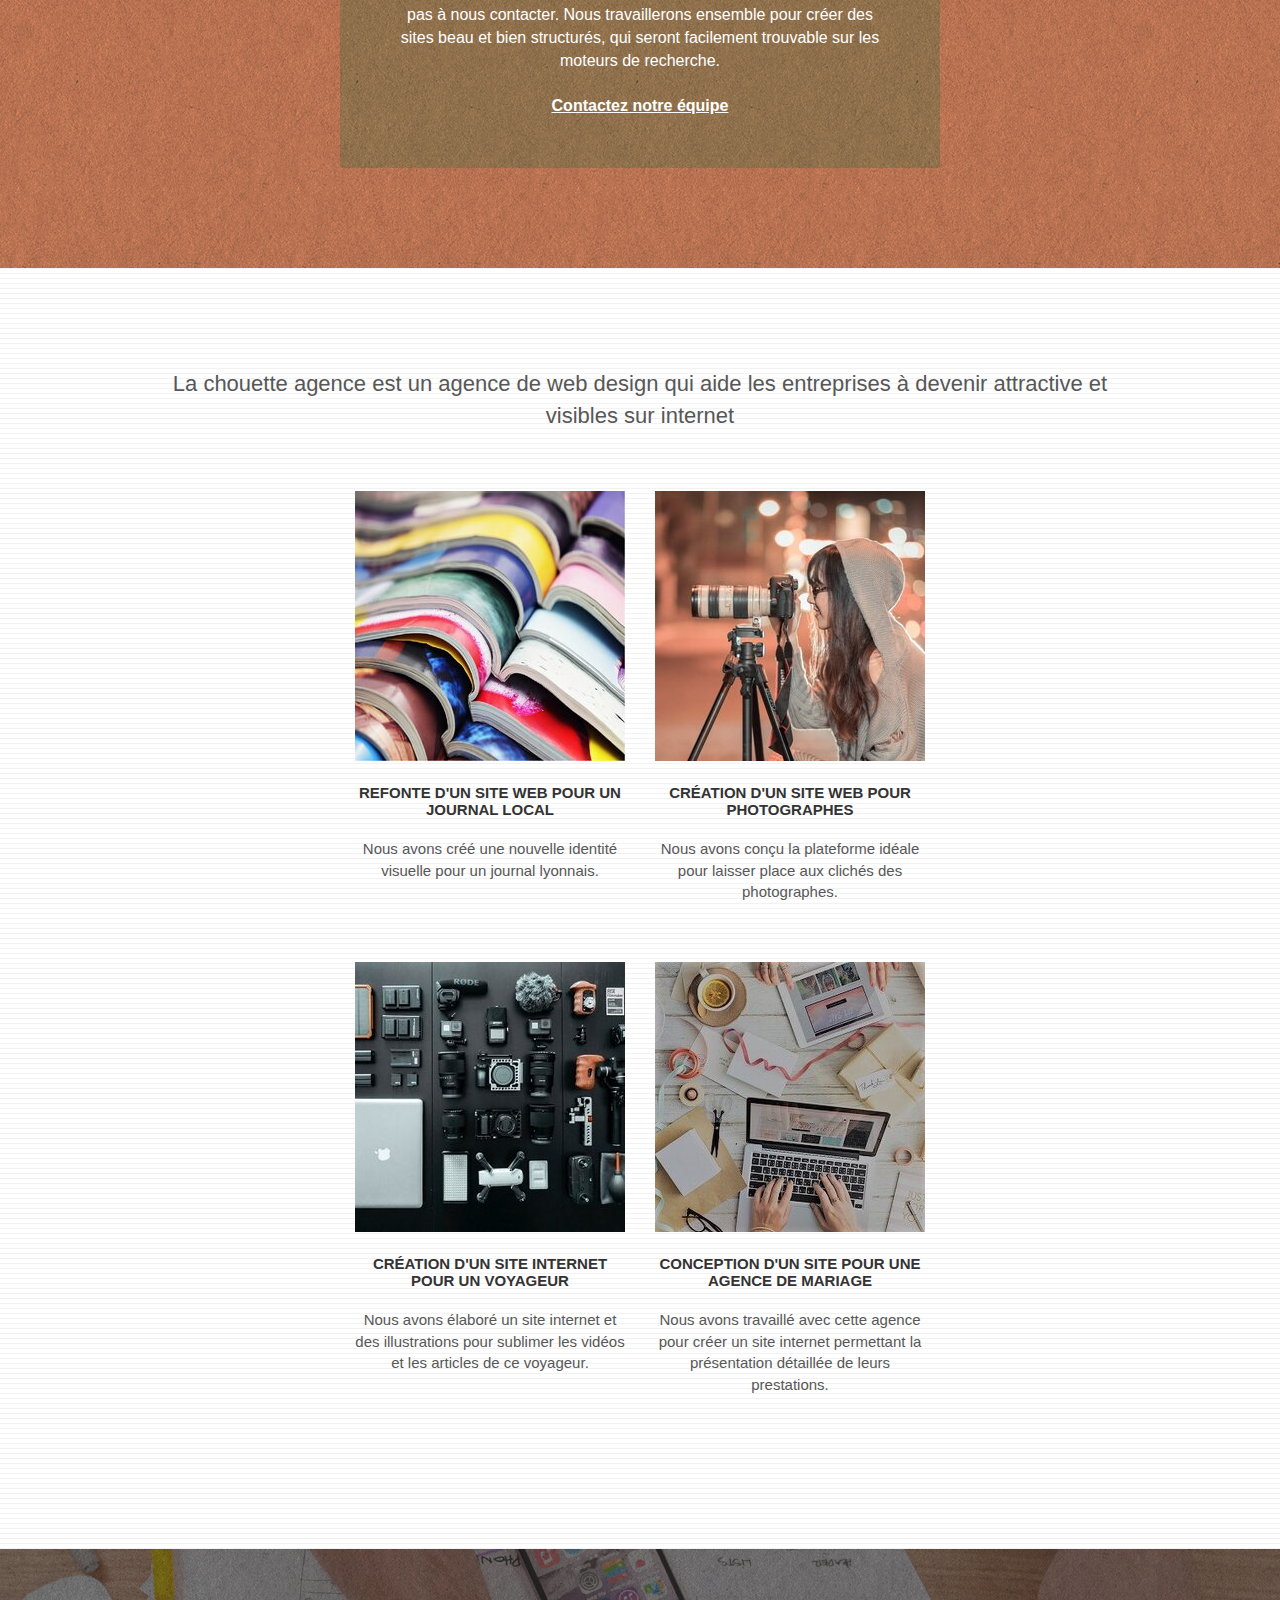
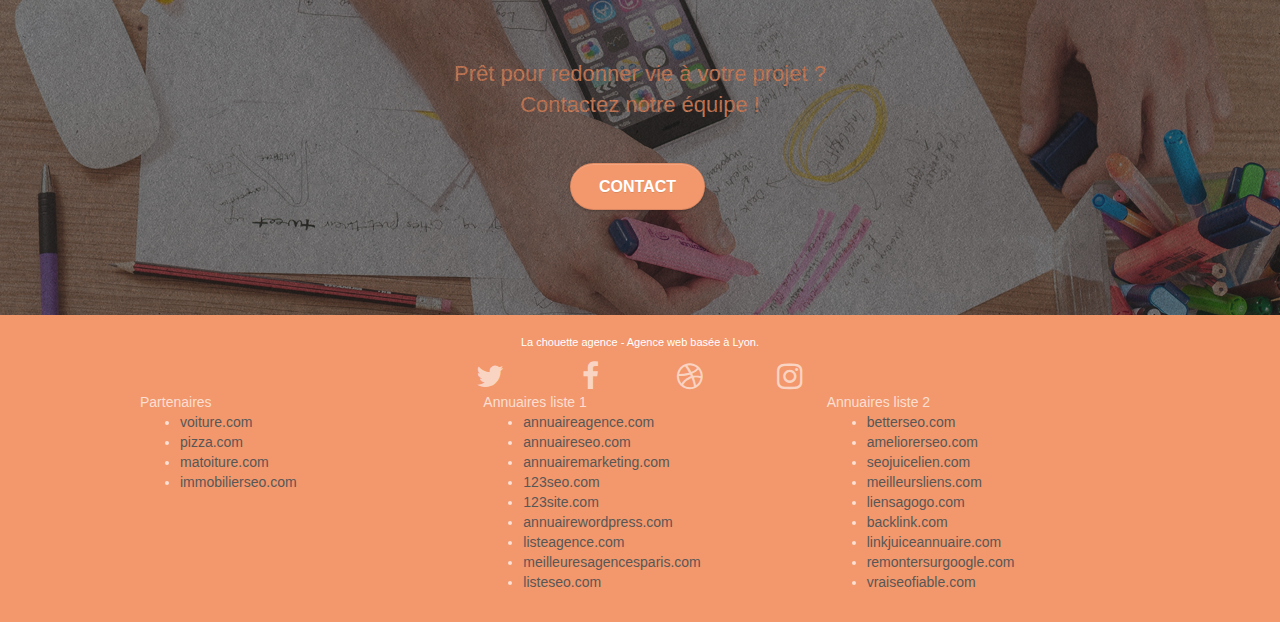
==== commit 99da15fe: "validation W3C" ====
--- a/index.html
+++ b/index.html
@@ -28,269 +28,266 @@
     
 </head>
 <body>
-<!-- Principal conteneur -->
-<main>
-    
-<!-- bloc-0 -->
-<div class="bloc bgc-white l-bloc " id="bloc-0">
-	<header class="container bloc-sm">
-
-		<nav class="row">
-			<header>
-				<a class="navbar-brand" href="index.html"><img src="img/la-chouette-agence.png" alt="lyon web design logo agence web meilleure agence" height="40" /></a>
-				<button id="nav-toggle" type="button" class="ui-navbar-toggle navbar-toggle" data-toggle="collapse" data-target=".navbar-1">
-					<span class="sr-only">Toggle navigation</span><span class="icon-bar"></span><span class="icon-bar"></span><span class="icon-bar"></span>
-				</button>
+	<!-- Principal conteneur -->
+	<main>	
+		<!-- bloc-0 -->
+		<div class="bloc bgc-white l-bloc " id="bloc-0">
+			<header class="container bloc-sm">
+
+				<nav class="row">
+					<div>
+						<a class="navbar-brand" href="index.html"><img src="img/la-chouette-agence.png" alt="lyon web design logo agence web meilleure agence" height="40" /></a>
+						<button id="nav-toggle" type="button" class="ui-navbar-toggle navbar-toggle" data-toggle="collapse" data-target=".navbar-1">
+							<span class="sr-only">Toggle navigation</span><span class="icon-bar"></span><span class="icon-bar"></span><span class="icon-bar"></span>
+						</button>
+					</div>
+					<div class="collapse navbar-collapse navbar-1 special-dropdown-nav">
+						<ul class="site-navigation nav navbar-nav">
+							<li>
+								<a href="index.html">Accueil</a>
+							</li>
+							<li>
+							</li>
+							<li>
+								<a href="Contact.html">Inscription</a>
+							</li>
+						</ul>
+					</div>
+				</nav>
 			</header>
-			<div class="collapse navbar-collapse navbar-1 special-dropdown-nav">
-				<ul class="site-navigation nav navbar-nav">
-					<li>
-						<a href="index.html">Accueil</a>
-					</li>
-					<li>
-					</li>
-					<li>
-						<a href="Contact.html">Inscription</a>
-					</li>
-				</ul>
-			</div>
-		</nav>
-	</header>
-</div>
-<!-- bloc-0 END -->
-
-<!-- bloc-1-presentation -->
-<section class="bloc bgc-dark-slate-blue bg-banniere d-bloc bg-t-edge bloc-bg-texture texture-paper b-parallax" id="bloc-1-hero">
-	<div class="container bloc-lg">
-		<div class="row tight-width-whitespace">
-			<article class="col-sm-12">
-				<img src="img/logo.png" class="center-block image-resize-mode" width="100" alt="La chouette agence, agence web lyon, création logo lyon" />
-				<h1 class="text-center hero-bloc-text tc-white ">
-					La chouette agence.
-				</h1>
-				<div class="text-center">
-					<a href="Contact.html" class="btn btn-lg btn-clean btn-rd cta-hero btn-atomic-tangerine" id="cta-hero">Contact</a>
+		</div>
+		<!-- bloc-0 END -->
+
+		<!-- bloc-1-presentation -->
+		<div class="bloc bgc-dark-slate-blue bg-banniere d-bloc bg-t-edge bloc-bg-texture texture-paper b-parallax" id="bloc-1-hero">
+			<div class="container bloc-lg">
+				<div class="row tight-width-whitespace">
+					<article class="col-sm-12">
+						<img src="img/logo.png" class="center-block image-resize-mode" width="100" alt="La chouette agence, agence web lyon, création logo lyon" />
+						<h2 class="text-center hero-bloc-text tc-white ">
+							La chouette agence.
+						</h2>
+						<div class="text-center">
+							<a href="Contact.html" class="btn btn-lg btn-clean btn-rd cta-hero btn-atomic-tangerine" id="cta-hero">Contact</a>
+						</div>
+					</article>
+				</div>
+			</div>
+		</div>
+		<!-- bloc-1-presentation END -->
+
+		<!-- bloc-2-services -->
+		<div class="bloc bgc-white l-bloc" id="bloc-2-services">
+			<div class="container bloc-md">
+				<div class="row">
+					<div class="col-sm-12 text-center ">
+						<p class="text-citation">La chouette agence est une agence de web design qui aide les entreprises à devenir attractives et visible sur Internet.</p>
+					</div>
+				</div>
+				<div class="row voffset-lg med-width-whitespace">
+					<article class="col-sm-4">
+						<div class="text-center">
+							<span class="et-icon-browser sm-shadow icon-dark-slate-blue icons icon-lg"></span>
+						</div>
+						<h3 class="mg-md text-center">
+							Web design
+						</h3>
+						<p class="text-center text-description">
+							Que vous ayez un site web qui a besoin d&rsquo;un rafraîchissement ou que vous partiez de zéro, laissez-nous vous réaliser un design dont vous serez fier.
+						</p>
+					</article>
+					<article class="col-sm-4">
+						<div class="text-center">
+							<span class="et-icon-presentation sm-shadow icon-dark-slate-blue icons icon-lg"></span>
+						</div>
+						<h3 class="mg-md text-center">
+							&nbsp;Stratégie
+						</h3>
+						<p class="text-center text-description">
+							Plutôt que de suggérer des designs à la mode, nous travaillerons avec vous pour comprendre vos objectifs commerciaux afin de vous proposer le meilleur design possible.<br>
+						</p>
+					</article>
+					<article class="col-sm-4">
+						<div class="text-center text-description">
+							<span class="et-icon-edit sm-shadow icon-dark-slate-blue icons icon-lg"></span>
+						</div>
+						<h3 class="mg-md text-center">
+							Illustrations
+						</h3>
+						<p class="text-center text-description">
+							Un bon design n'est rien sans de bonnes illustrations. Laissez faire notre équipe de graphistes talentueux pour donner à vos pages une touche finale d'élégance.
+						</p>
+					</article>
+				</div>
+				<div class="row voffset-lg voffset">
+					<div class="col-xs-12 col-md-8 col-md-offset-2 text-center ">
+						<p class="text-citation">La chouette agence est une excellente agence web ! Les web designer ont réussi à capturer l'essence de notre entreprise et à l'integrer à notre site. Cela a aidé à doubler nos ventes en ligne a Lyon</p>
+					</div>
+				</div>
+			</div>
+		</div>
+		<!-- bloc-2-services END -->
+
+		<!-- bloc-3-what-i-do -->
+		<div class="bloc tc-white bgc-atomic-tangerine bg-presentation d-bloc bloc-bg-texture texture-paper b-parallax" id="bloc-3-what-i-do">
+			<div class="container bloc-lg">
+				<div class="row tight-width-whitespace black-background">
+					<article class="col-sm-12">
+						<h2 class="mg-md text-center tc-white">
+							Nous souhaitons aider les entreprises de la région Lyonnaise à se développer et à connaître le succès. Nous travaillons pour aider les entreprises locales à attirer de nouveaux clients .<br>
+						</h2>
+						<p class="text-center white sub-text">
+							Nous aimons collaborer avec des entrepreneurs créatifs et des entreprises locale, qu’elles aient besoin de créer un site de A à Z ou de donner un coup de jeune à leur site. Que vous ayez besoin d’une identité visuelle complète ou d’une refonte de votre site, n’hésitez pas à nous contacter. Nous travaillerons ensemble pour créer des sites beau et bien structurés, qui seront facilement trouvable sur les moteurs de recherche. <br><br><a class="ltc-white bold-link" href="Contact.html">Contactez notre équipe</a><br>
+						</p>
+					</article>
+				</div>
+			</div>
+		</div>
+		<!-- bloc-3-what-i-do END -->
+
+		<!-- bloc-4-portfolio -->
+		<div class="bloc bgc-white bg-lines-h2-bg bg-repeat l-bloc" id="bloc-4-portfolio">
+			<div class="container bloc-lg">
+				<div class="row">
+					<div class="col-sm-12 text-center">
+						<p class="text-citation">La chouette agence est un agence de web design qui aide les entreprises à devenir attractive et visibles sur internet</p>
+					</div>
+				</div>
+				<div class="row tight-width-whitespace portfolio-row">
+					<article class="col-sm-6">
+						<a href="#" data-lightbox="img/1.jpg" data-gallery-id="gallery-1" data-caption="Refonte d'un site web pour un journal local" data-frame="snapshot-lb"><img src="img/1.jpg" alt="lyon web design logo agence web meilleure agence et refonte site web journal" class="img-responsive portfolio-thumb" /></a>
+						<h3 class="mg-md text-center">
+							Refonte d'un site web pour un journal local
+						</h3>
+						<p class="text-center text-description">
+							Nous avons créé une nouvelle identité visuelle pour un journal lyonnais.
+						</p>
+					</article>
+					<article class="col-sm-6">
+						<a href="#" data-lightbox="img/2.jpg" data-gallery-id="gallery-1" data-caption="Création d'un site web pour photographes" data-frame="snapshot-lb"><img src="img/2.jpg" class="img-responsive portfolio-thumb" alt="lyon web design logo agence web meilleure agence, Création d'un site web pour photographes" /></a>
+						<h3 class="mg-md text-center">
+							Création d'un site web pour photographes
+						</h3>
+						<p class="text-center text-description">
+							Nous avons conçu la plateforme idéale pour laisser place aux clichés des photographes.
+						</p>
+					</article>
+				</div>
+				<div class="row tight-width-whitespace portfolio-row">
+					<article class="col-sm-6">
+						<a href="#" data-lightbox="img/3.jpg" data-gallery-id="gallery-1" data-caption="Création d'un site internet pour un voyageur" data-frame="snapshot-lb"><img src="img/3.jpg" class="img-responsive portfolio-thumb" alt="paris web design logo agence web meilleure agence, Création d'un site web pour voyageur"/></a>
+						<h3 class="mg-md text-center">
+							Création d'un site internet pour un voyageur
+						</h3>
+						<p class="text-center text-description">
+							Nous avons élaboré un site internet et des illustrations pour sublimer les vidéos et les articles de ce voyageur.
+						</p>
+					</article>
+					<article class="col-sm-6">
+						<a href="#" data-lightbox="img/4.jpg" data-gallery-id="gallery-1" data-caption="Conception d'un site pour une agence de mariage" data-frame="snapshot-lb"><img src="img/4.jpg" class="img-responsive portfolio-thumb" alt="lyon web design logo agence web meilleure agence, Création d'un site web pour agence de mariage" /></a>
+						<h3 class="mg-md text-center">
+							Conception d'un site pour une agence de mariage
+						</h3>
+						<p class="text-center text-description">
+							Nous avons travaillé avec cette agence pour créer un site internet permettant la présentation détaillée de leurs prestations.
+						</p>
+					</article>
+				</div>
+			</div>
+		</div>
+		<!-- bloc-4-portfolio END -->
+
+		<!-- bloc-5-cta -->
+		<div class="bloc bgc-dark-slate-blue bg-banniere d-bloc bloc-bg-texture texture-paper" id="bloc-5-cta">
+			<article class="container bloc-lg">
+				<div class="row">
+					<h2 class="mg-md text-center tc-white">
+						Prêt pour redonner vie à votre projet ?<br>Contactez notre équipe !
+					</h2>
+					<div class="col-sm-12 text-center">
+						<a href="Contact.html" class="btn btn-atomic-tangerine btn-clean btn-rd btn-lg cta-hero">Contact</a>
+					</div>
 				</div>
 			</article>
 		</div>
-	</div>
-</section>
-<!-- bloc-1-presentation END -->
-
-<!-- bloc-2-services -->
-<section class="bloc bgc-white l-bloc" id="bloc-2-services">
-	<div class="container bloc-md">
-		<div class="row">
-			<div class="col-sm-12 text-center ">
-				<p class="text-citation">La chouette agence est une agence de web design qui aide les entreprises à devenir attractives et visible sur Internet.</p>
-			</div>
-		</div>
-		<div class="row voffset-lg med-width-whitespace">
-			<article class="col-sm-4">
-				<div class="text-center">
-					<span class="et-icon-browser sm-shadow icon-dark-slate-blue icons icon-lg"></span>
-				</div>
-				<h3 class="mg-md text-center">
-					Web design
-				</h3>
-				<p class="text-center text-description">
-					Que vous ayez un site web qui a besoin d&rsquo;un rafraîchissement ou que vous partiez de zéro, laissez-nous vous réaliser un design dont vous serez fier.
-				</p>
-			</article>
-			<article class="col-sm-4">
-				<div class="text-center">
-					<span class="et-icon-presentation sm-shadow icon-dark-slate-blue icons icon-lg"></span>
-				</div>
-				<h3 class="mg-md text-center">
-					&nbsp;Stratégie
-				</h3>
-				<p class="text-center text-description">
-					Plutôt que de suggérer des designs à la mode, nous travaillerons avec vous pour comprendre vos objectifs commerciaux afin de vous proposer le meilleur design possible.<br>
-				</p>
-			</article>
-			<article class="col-sm-4">
-				<div class="text-center text-description">
-					<span class="et-icon-edit sm-shadow icon-dark-slate-blue icons icon-lg"></span>
-				</div>
-				<h3 class="mg-md text-center">
-					Illustrations
-				</h3>
-				<p class="text-center text-description">
-					Un bon design n'est rien sans de bonnes illustrations. Laissez faire notre équipe de graphistes talentueux pour donner à vos pages une touche finale d'élégance.
-				</p>
-			</article>
-		</div>
-		<div class="row voffset-lg voffset">
-			<div class="col-xs-12 col-md-8 col-md-offset-2 text-center ">
-				<p class="text-citation">La chouette agence est une excellente agence web ! Les web designer ont réussi à capturer l'essence de notre entreprise et à l'integrer à notre site. Cela a aidé à doubler nos ventes en ligne a Lyon</p>
-			</div>
-		</div>
-	</div>
-</section>
-<!-- bloc-2-services END -->
-
-<!-- bloc-3-what-i-do -->
-<section class="bloc tc-white bgc-atomic-tangerine bg-presentation d-bloc bloc-bg-texture texture-paper b-parallax" id="bloc-3-what-i-do">
-	<div class="container bloc-lg">
-		<div class="row tight-width-whitespace black-background">
-			<article class="col-sm-12">
-				<h2 class="mg-md text-center tc-white">
-					Nous souhaitons aider les entreprises de la région Lyonnaise à se développer et à connaître le succès. Nous travaillons pour aider les entreprises locales à attirer de nouveaux clients .<br>
-				</h2>
-				<p class="text-center white sub-text">
-					Nous aimons collaborer avec des entrepreneurs créatifs et des entreprises locale, qu’elles aient besoin de créer un site de A à Z ou de donner un coup de jeune à leur site. Que vous ayez besoin d’une identité visuelle complète ou d’une refonte de votre site, n’hésitez pas à nous contacter. Nous travaillerons ensemble pour créer des sites beau et bien structurés, qui seront facilement trouvable sur les moteurs de recherche. <br><br><a class="ltc-white bold-link" href="Contact.html">Contactez notre équipe</a><br>
-				</p>
-			</article>
-		</div>
-	</div>
-</section>
-<!-- bloc-3-what-i-do END -->
-
-<!-- bloc-4-portfolio -->
-<section class="bloc bgc-white bg-lines-h2-bg bg-repeat l-bloc" id="bloc-4-portfolio">
-	<div class="container bloc-lg">
-		<div class="row">
-			<div class="col-sm-12 text-center">
-				<p class="text-citation">La chouette agence est un agence de web design qui aide les entreprises à devenir attractive et visibles sur internet</p>
-			</div>
-		</div>
-		<div class="row tight-width-whitespace portfolio-row">
-			<article class="col-sm-6">
-				<a href="#" data-lightbox="img/1.jpg" data-gallery-id="gallery-1" data-caption="Refonte d'un site web pour un journal local" data-frame="snapshot-lb"><img src="img/1.jpg" alt="lyon web design logo agence web meilleure agence et refonte site web journal" class="img-responsive portfolio-thumb" /></a>
-				<h3 class="mg-md text-center">
-					Refonte d'un site web pour un journal local
-				</h3>
-				<p class="text-center text-description">
-					Nous avons créé une nouvelle identité visuelle pour un journal lyonnais.
-				</p>
-			</article>
-			<article class="col-sm-6">
-				<a href="#" data-lightbox="img/2.jpg" data-gallery-id="gallery-1" data-caption="Création d'un site web pour photographes" data-frame="snapshot-lb"><img src="img/2.jpg" class="img-responsive portfolio-thumb" alt="lyon web design logo agence web meilleure agence, Création d'un site web pour photographes" /></a>
-				<h3 class="mg-md text-center">
-					Création d'un site web pour photographes
-				</h3>
-				<p class="text-center text-description">
-					Nous avons conçu la plateforme idéale pour laisser place aux clichés des photographes.
-				</p>
-			</article>
-		</div>
-		<div class="row tight-width-whitespace portfolio-row">
-			<article class="col-sm-6">
-				<a href="#" data- ="img/3.jpg" data-gallery-id="gallery-1" data-caption="Création d'un site internet pour un voyageur" data-frame="snapshot-lb"><img src="img/3.jpg" class="img-responsive portfolio-thumb" alt="lyon web design logo agence web meilleure agence, Création d'un site web pour voyageur"/></a>
-				<h3 class="mg-md text-center">
-					Création d'un site internet pour un voyageur
-				</h3>
-				<p class="text-center text-description">
-					Nous avons élaboré un site internet et des illustrations pour sublimer les vidéos et les articles de ce voyageur.
-				</p>
-			</article>
-			<article class="col-sm-6">
-				<a href="#" data-lightbox="img/4.jpg" data-gallery-id="gallery-1" data-caption="Conception d'un site pour une agence de mariage" data-frame="snapshot-lb"><img src="img/4.jpg" class="img-responsive portfolio-thumb" alt="lyon web design logo agence web meilleure agence, Création d'un site web pour agence de mariage" /></a>
-				<h3 class="mg-md text-center">
-					Conception d'un site pour une agence de mariage
-				</h3>
-				<p class="text-center text-description">
-					Nous avons travaillé avec cette agence pour créer un site internet permettant la présentation détaillée de leurs prestations.
-				</p>
-			</article>
-		</div>
-	</div>
-</fsectionooter>
-<!-- bloc-4-portfolio END -->
-
-<!-- bloc-5-cta -->
-<section class="bloc bgc-dark-slate-blue bg-banniere d-bloc bloc-bg-texture texture-paper" id="bloc-5-cta">
-	<article class="container bloc-lg">
-		<div class="row">
-			<h2 class="mg-md text-center tc-white">
-				Prêt pour redonner vie à votre projet ?<br>Contactez notre équipe !
-			</h2>
-			<div class="col-sm-12 text-center">
-				<a href="Contact.html" class="btn btn-atomic-tangerine btn-clean btn-rd btn-lg cta-hero">Contact</a>
-			</div>
-		</div>
-	</article>
-</section>
-<!-- bloc-5-cta END -->
-
-<!-- Footer - bloc-8 -->
-<footer class="bloc bgc-atomic-tangerine d-bloc" id="bloc-8">
-	<div class="container bloc-sm">
-		<div class="row">
-			<div class="col-sm-12">
-				<p class="text-center white">
-					La chouette agence - Agence web basée à Lyon.<br>
-				</p>
-				<article class="row row-no-gutters social">
-					<div class="col-sm-3">
-						<div class="text-center">
-							<a class="social" href="index.html"><span class="fa fa-twitter icon-md"></span></a>
-						</div>
-					</div>
-					<div class="col-sm-3">
-						<div class="text-center">
-							<a class="social" href="index.html"><span class="fa fa-facebook icon-md"></span></a>
-						</div>
-					</div>
-					<div class="col-sm-3">
-						<div class="text-center">
-							<a class="social" href="index.html"><span class="fa fa-dribbble icon-md"></span></a>
-						</div>
-					</div>
-					<div class="col-sm-3">
-						<div class="text-center">
-							<a class="social" href="index.html"><span class="fa fa-instagram icon-md"></span></a>
-						</div>
-					</div>
-				</article>
-				<article class="row">
-					<div class="col-sm-4">
-						Partenaires
-							<ul>
-								<li><a href="voiture.com">voiture.com</a></li>
-								<li><a href="pizza.com">pizza.com</a></li>
-								<li><a href="matoiture.com">matoiture.com</a></li>
-								<li><a href="immobilierseo.com">immobilierseo.com</a></li>
-							</ul>		
-					</div>
-					<div class="col-sm-4">
-						Annuaires liste 1
-						<ul>
-							<li><a href="annuaireagence.com">annuaireagence.com</a></li>
-							<li><a href="annuaireseo.com">annuaireseo.com</a></li>
-							<li><a href="annuairemarketing.com">annuairemarketing.com</a></li>
-							<li><a href="123seoture.com">123seo.com</a></li>
-							<li><a href="123site.com">123site.com</a></li>
-							<li><a href="annuairewordpress.com">annuairewordpress.com</a></li>
-							<li><a href="listeagence.com">listeagence.com</a></li>
-							<li><a href="meilleuresagencesparis.com">meilleuresagencesparis.com</a></li>
-							<li><a href="listeseo.com">listeseo.com</a></li>
-						</ul>
-					</div>
-					<div class="col-sm-4">
-						Annuaires liste 2
-						<ul>
-							<li><a href="betterseo.com">betterseo.com</a></li>
-							<li><a href="ameliorerseo.com">ameliorerseo.com</a></li>
-							<li><a href="seojuicelien.com">seojuicelien.com</a></li>
-							<li><a href="meilleursliens.com">meilleursliens.com</a></li>
-							<li><a href="liensagogo.com">liensagogo.com</a></li>
-							<li><a href="backlink.com">backlink.com</a></li>
-							<li><a href="linkjuiceannuaire.com">linkjuiceannuaire.com</a></li>
-							<li><a href="remontersurgoogle.com">remontersurgoogle.com</a></li>
-							<li><a href="vraiseofiable.com">vraiseofiable.com</a></li>
-						</ul>
-					</div>
-				</article>
-			</div>
-		</div>
-	</div>
-</footer>
-<!-- Footer - bloc-8 END -->
-
-</main>
-<!-- Principal conteneur END -->
-    
-
+		<!-- bloc-5-cta END -->
+
+		<!-- Footer - bloc-8 -->
+		<footer class="bloc bgc-atomic-tangerine d-bloc" id="bloc-8">
+			<div class="container bloc-sm">
+				<div class="row">
+					<div class="col-sm-12">
+						<p class="text-center white">
+							La chouette agence - Agence web basée à Lyon.<br>
+						</p>
+						<div class="row row-no-gutters social">
+							<div class="col-sm-3">
+								<div class="text-center">
+									<a class="social" href="index.html"><span class="fa fa-twitter icon-md"></span></a>
+								</div>
+							</div>
+							<div class="col-sm-3">
+								<div class="text-center">
+									<a class="social" href="index.html"><span class="fa fa-facebook icon-md"></span></a>
+								</div>
+							</div>
+							<div class="col-sm-3">
+								<div class="text-center">
+									<a class="social" href="index.html"><span class="fa fa-dribbble icon-md"></span></a>
+								</div>
+							</div>
+							<div class="col-sm-3">
+								<div class="text-center">
+									<a class="social" href="index.html"><span class="fa fa-instagram icon-md"></span></a>
+								</div>
+							</div>
+						</div>
+						<div class="row">
+							<div class="col-sm-4">
+								Partenaires
+									<ul>
+										<li><a href="voiture.com">voiture.com</a></li>
+										<li><a href="pizza.com">pizza.com</a></li>
+										<li><a href="matoiture.com">matoiture.com</a></li>
+										<li><a href="immobilierseo.com">immobilierseo.com</a></li>
+									</ul>		
+							</div>
+							<div class="col-sm-4">
+								Annuaires liste 1
+								<ul>
+									<li><a href="annuaireagence.com">annuaireagence.com</a></li>
+									<li><a href="annuaireseo.com">annuaireseo.com</a></li>
+									<li><a href="annuairemarketing.com">annuairemarketing.com</a></li>
+									<li><a href="123seoture.com">123seo.com</a></li>
+									<li><a href="123site.com">123site.com</a></li>
+									<li><a href="annuairewordpress.com">annuairewordpress.com</a></li>
+									<li><a href="listeagence.com">listeagence.com</a></li>
+									<li><a href="meilleuresagencesparis.com">meilleuresagencesparis.com</a></li>
+									<li><a href="listeseo.com">listeseo.com</a></li>
+								</ul>
+							</div>
+							<div class="col-sm-4">
+								Annuaires liste 2
+								<ul>
+									<li><a href="betterseo.com">betterseo.com</a></li>
+									<li><a href="ameliorerseo.com">ameliorerseo.com</a></li>
+									<li><a href="seojuicelien.com">seojuicelien.com</a></li>
+									<li><a href="meilleursliens.com">meilleursliens.com</a></li>
+									<li><a href="liensagogo.com">liensagogo.com</a></li>
+									<li><a href="backlink.com">backlink.com</a></li>
+									<li><a href="linkjuiceannuaire.com">linkjuiceannuaire.com</a></li>
+									<li><a href="remontersurgoogle.com">remontersurgoogle.com</a></li>
+									<li><a href="vraiseofiable.com">vraiseofiable.com</a></li>
+								</ul>
+							</div>
+						</div>
+					</div>
+				</div>
+			</div>
+		</footer>
+		<!-- Footer - bloc-8 END -->
+
+	</main>
+	<!-- Principal conteneur END -->
 </body>
 </html>
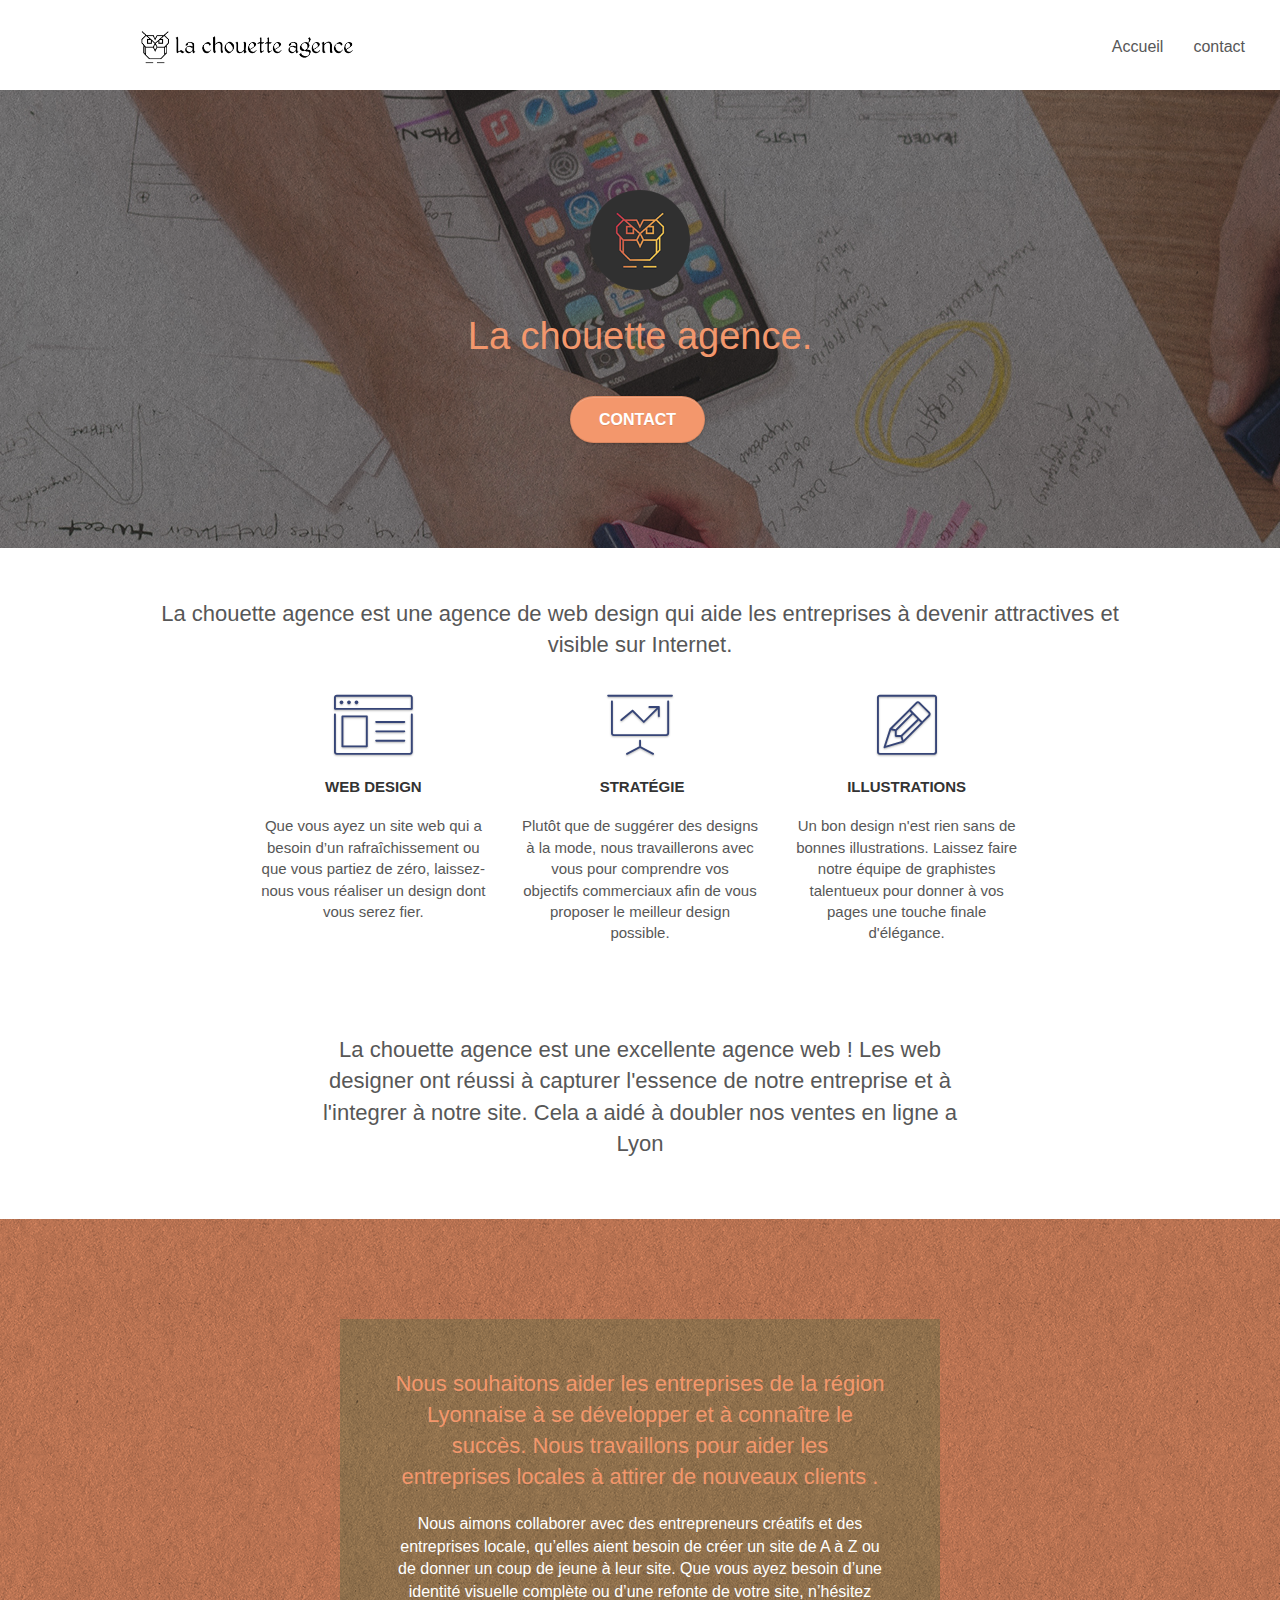
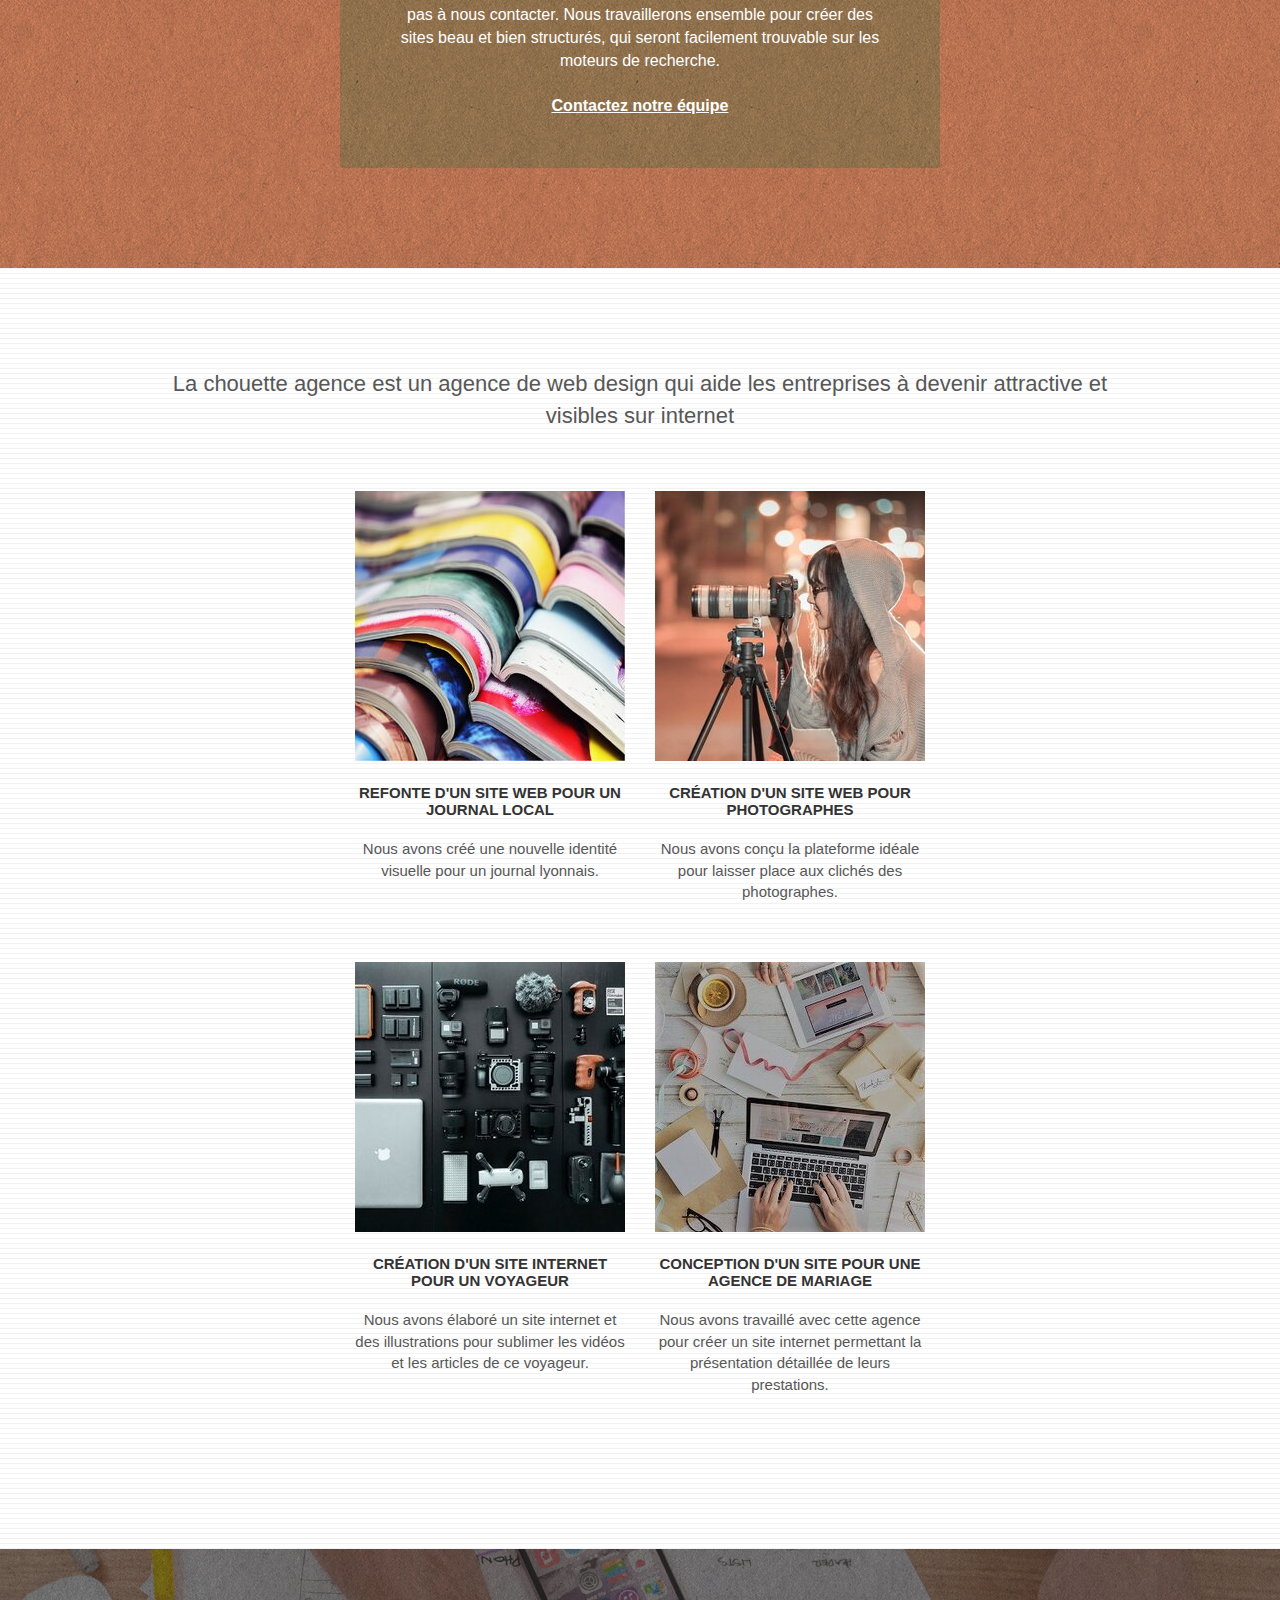
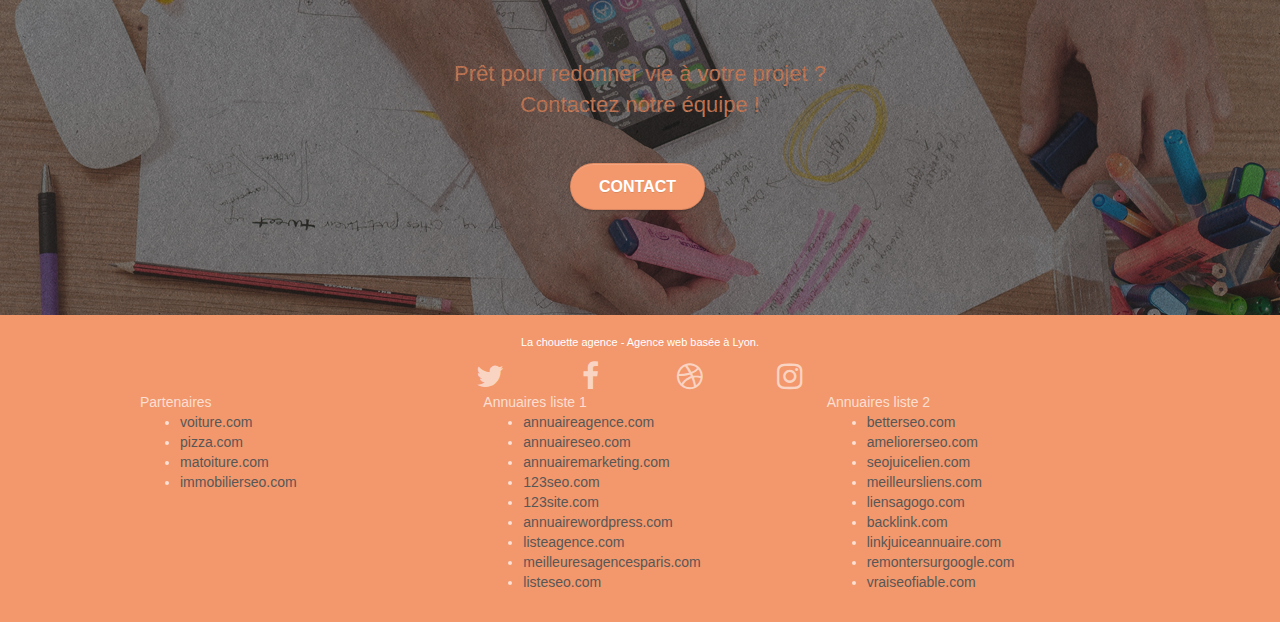
==== commit 209220c7: "modification base" ====
--- a/index.html
+++ b/index.html
@@ -49,7 +49,7 @@
 							<li>
 							</li>
 							<li>
-								<a href="Contact.html">Inscription</a>
+								<a href="Contact.html">contact</a>
 							</li>
 						</ul>
 					</div>
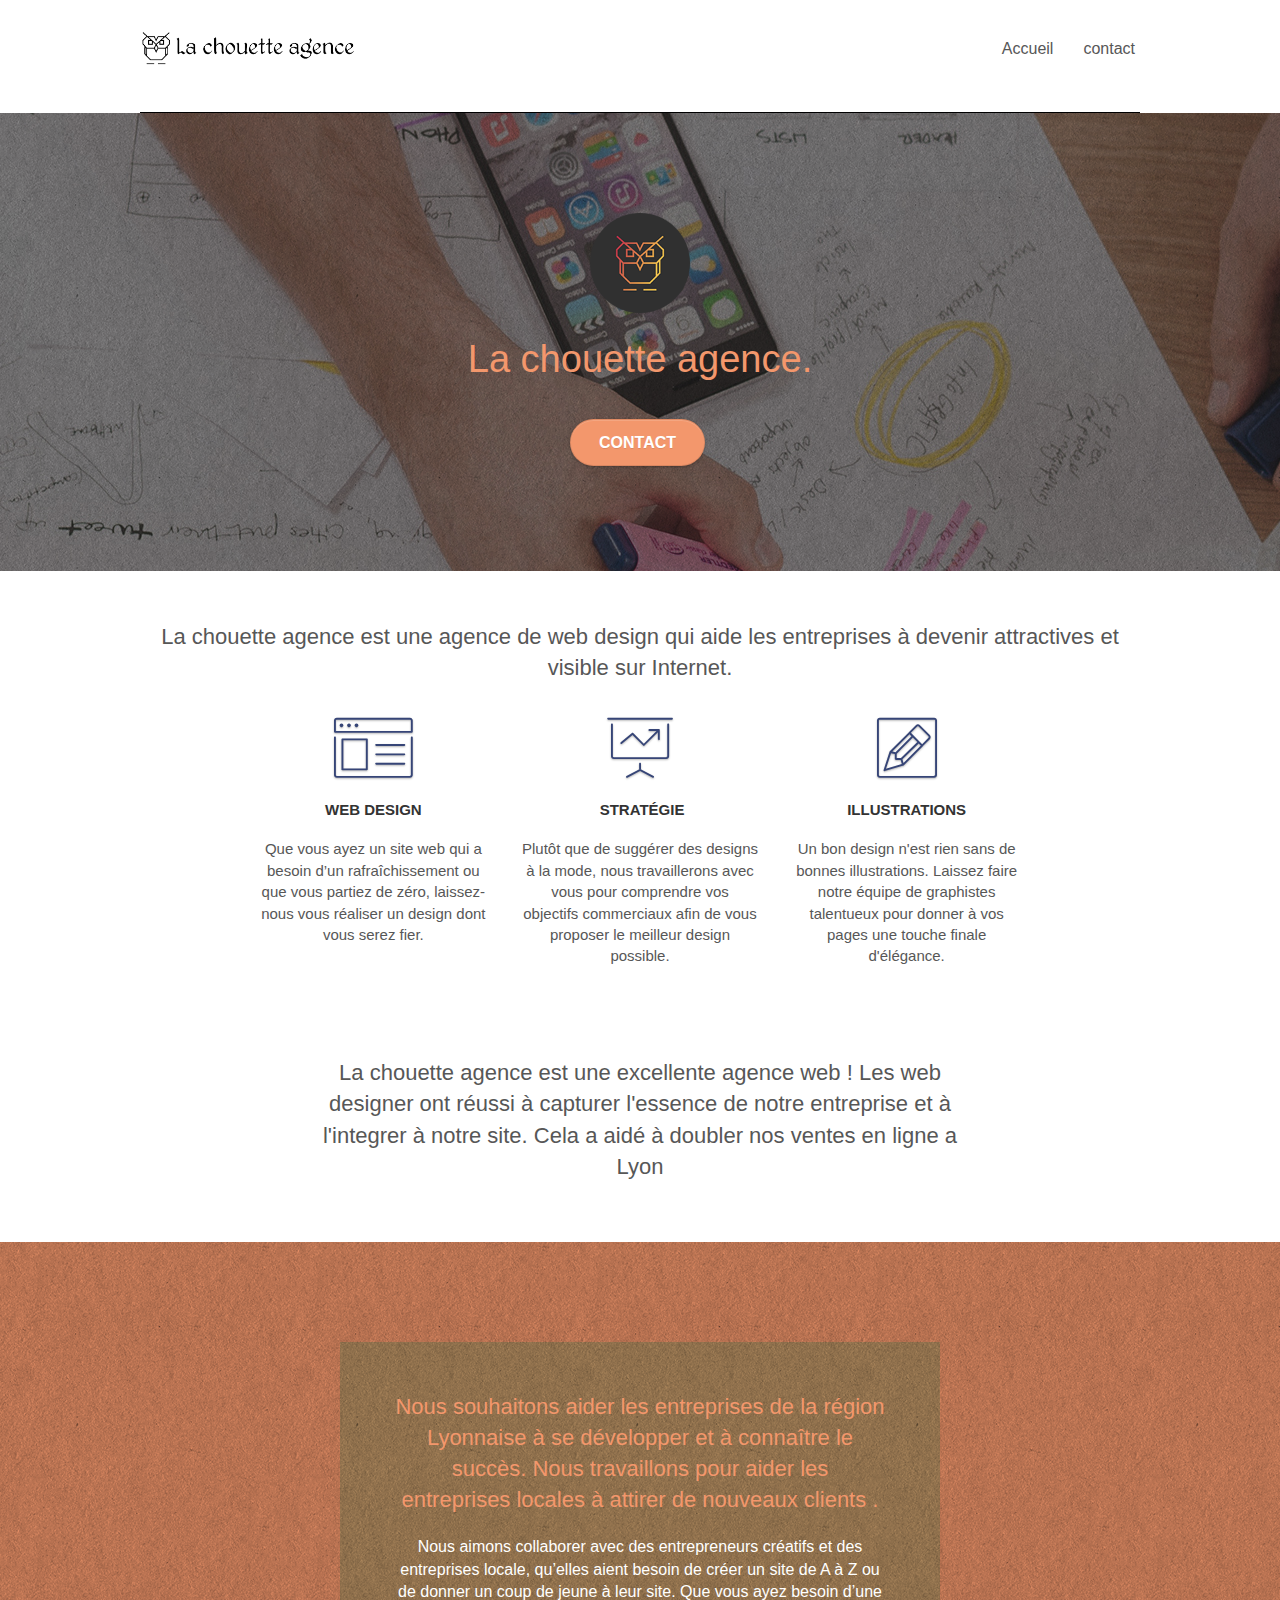
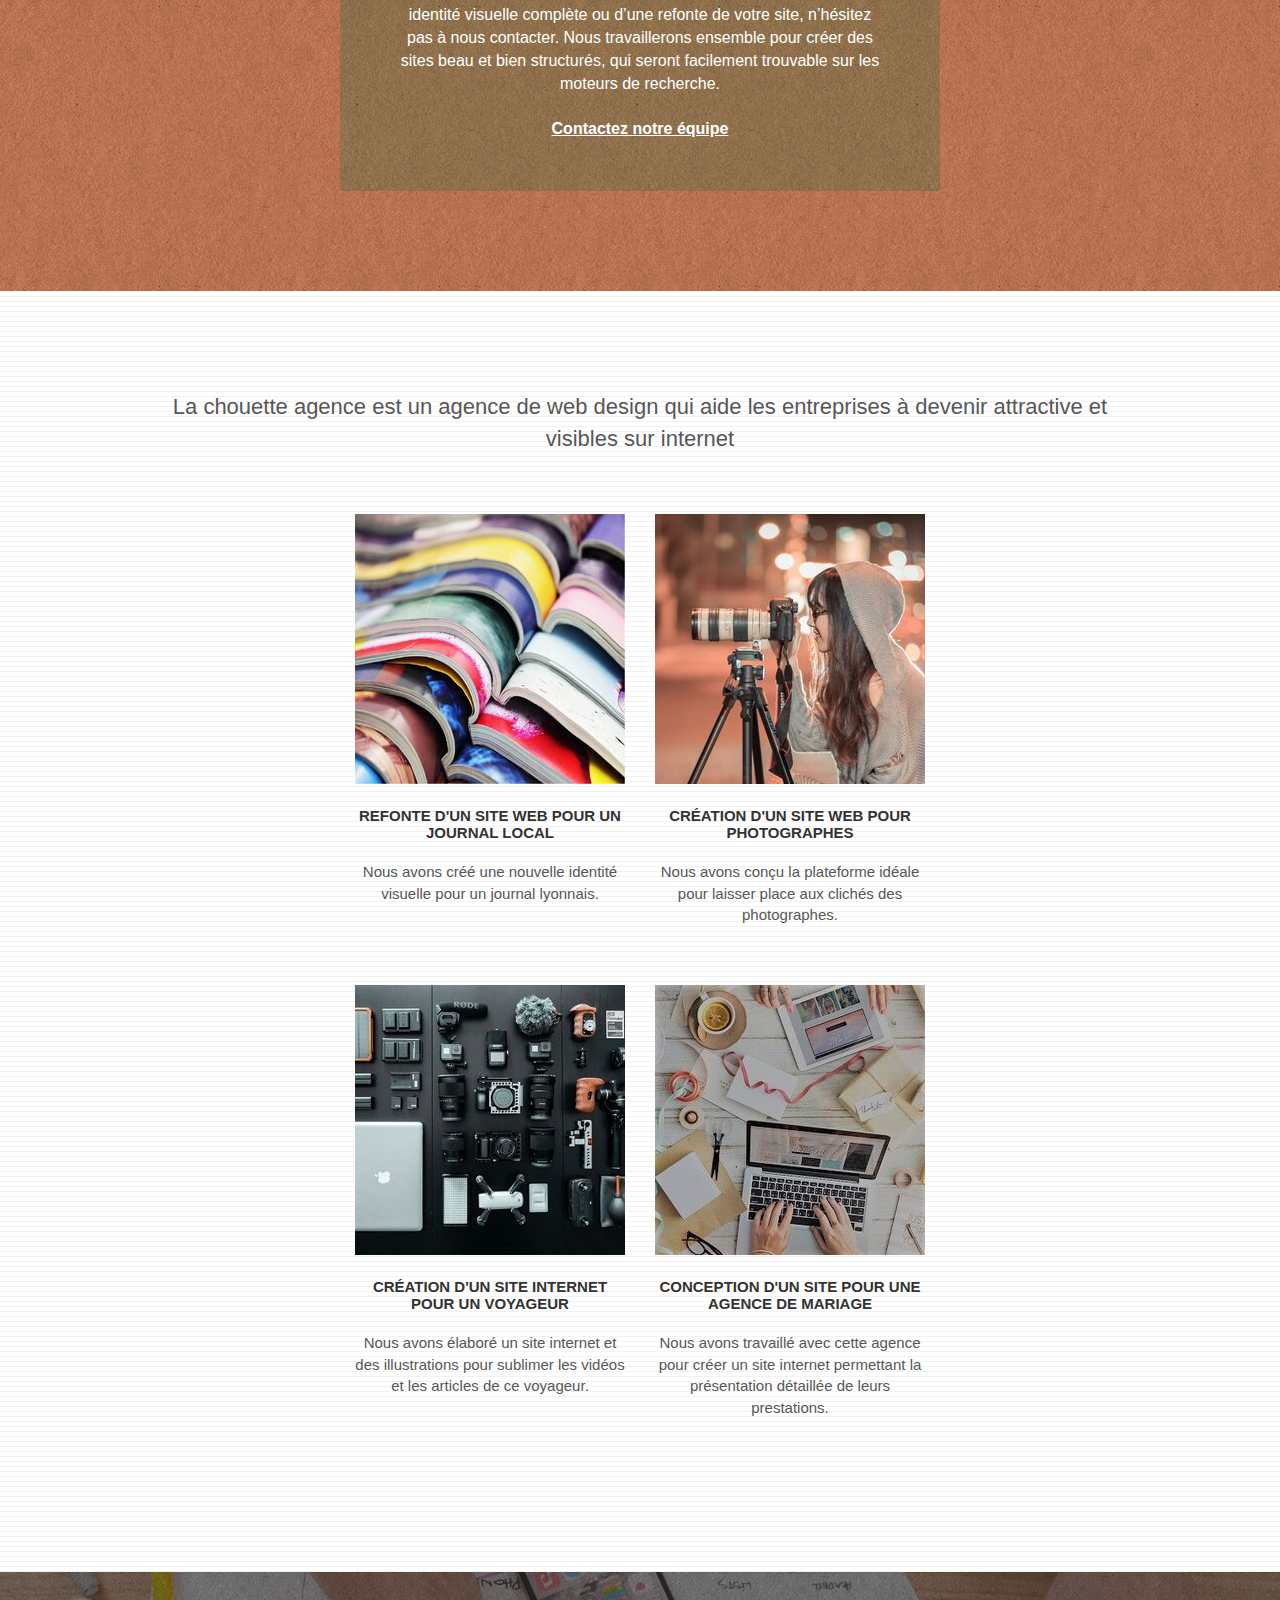
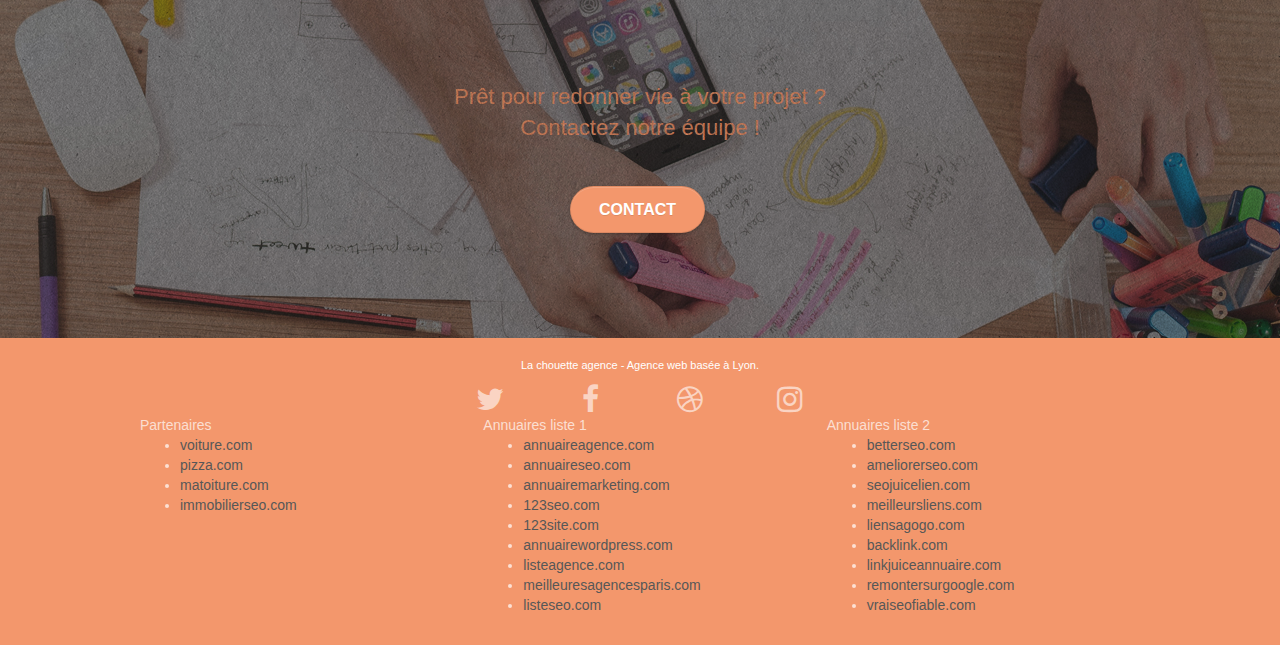
==== commit 603a3afd: "optimisation, réorganisation et acceciblité de la page contact" ====
--- a/index.html
+++ b/index.html
@@ -2,8 +2,12 @@
 <html lang="fr">
 <head>
     <meta charset="utf-8">
-    <meta name="keywords" content="site web, site internet, agence design Lyon, agence design, développement web, agence web	">
+	<!-- Mots clés -->
+    <meta name="keywords" content="site web, site internet, agence design Lyon, agence design, développement web, agence web">
+
+	<!-- Nouvelle Description -->
     <meta name="description" content="Agence de Web Design et de lyon, conçu sur mesure, nous vous proposerons un site web pour un prix juste et de qualité.">
+	
     <meta name="viewport" content="width=device-width, initial-scale=1.0, viewport-fit=cover">
     <link rel="shortcut icon" type="image/png" href="favicon.jpg">
     
@@ -13,12 +17,14 @@
 	<link rel="stylesheet" type="text/css" href="./css/et-line.css">
 	
     
-	<script src="./js/jquery-2.1.0.js" ></script>
-	<script src="./js/bootstrap.js" ></script>
-	<script src="./js/blocs.js" ></script>
-	<script src="./js/jquery.touchSwipe.js"  defer></script>
-	<script src="./js/gmaps.js" ></script>
-
+    
+	<script src="./js/jquery-2.1.0.js"></script>
+	<script src="./js/bootstrap.js"></script>
+	<script src="./js/blocs.js"></script>
+	<script src="./js/jquery.touchSwipe.js" defer></script>
+	<script src="./js/gmaps.js"></script>
+
+	<!-- Nouveau Titre-->
     <title>La Chouette Agence | Agence Web Lyonnaise</title>
 
     
@@ -29,12 +35,11 @@
 </head>
 <body>
 	<!-- Principal conteneur -->
+	
 	<main>	
-		<!-- bloc-0 -->
 		<div class="bloc bgc-white l-bloc " id="bloc-0">
 			<header class="container bloc-sm">
-
-				<nav class="row">
+				<nav class="navbar row"">
 					<div>
 						<a class="navbar-brand" href="index.html"><img src="img/la-chouette-agence.png" alt="lyon web design logo agence web meilleure agence" height="40" /></a>
 						<button id="nav-toggle" type="button" class="ui-navbar-toggle navbar-toggle" data-toggle="collapse" data-target=".navbar-1">
--- a/style.css
+++ b/style.css
@@ -506,7 +506,6 @@
 }
 
 .form-control {
-    border-color: rgba(0, 0, 0, .1);
     box-shadow: none;
 }
 
@@ -839,6 +838,25 @@
 {
     font-size:22px;
 }
+
+input[type=text]
+{
+    border:1px solid black;
+}
+input[type="email"]
+{
+    border:1px solid black;
+}
+textarea
+{
+    border:1px solid black;
+}
+
+header
+{
+    border-bottom:1px solid black
+}
+
 @media (max-width: 1024px) {
     .bloc {
         padding-left: 20px;
@@ -1047,6 +1065,10 @@
         padding-left: 0;
         padding-right: 0;
     }
+    .img-responsive
+    {
+        margin:auto;
+    }
 }
 
 @media (max-width: 767px) {
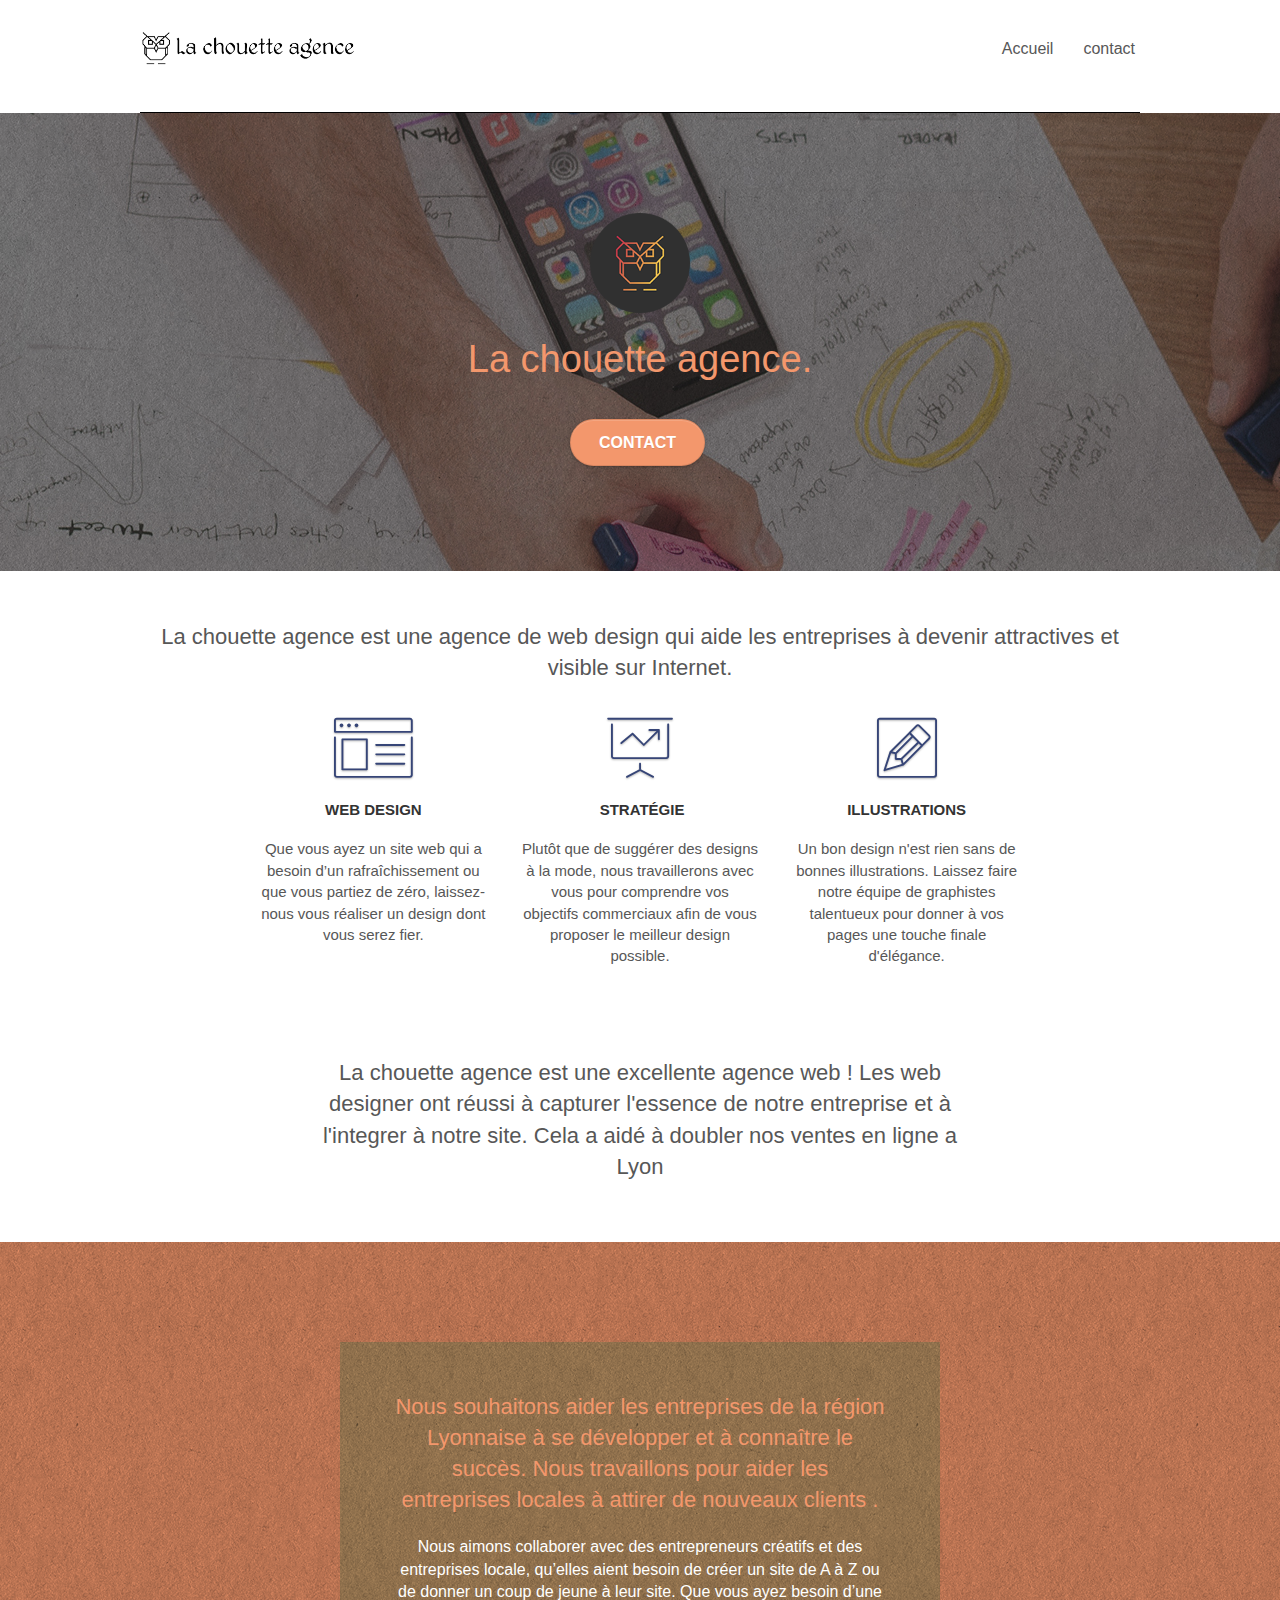
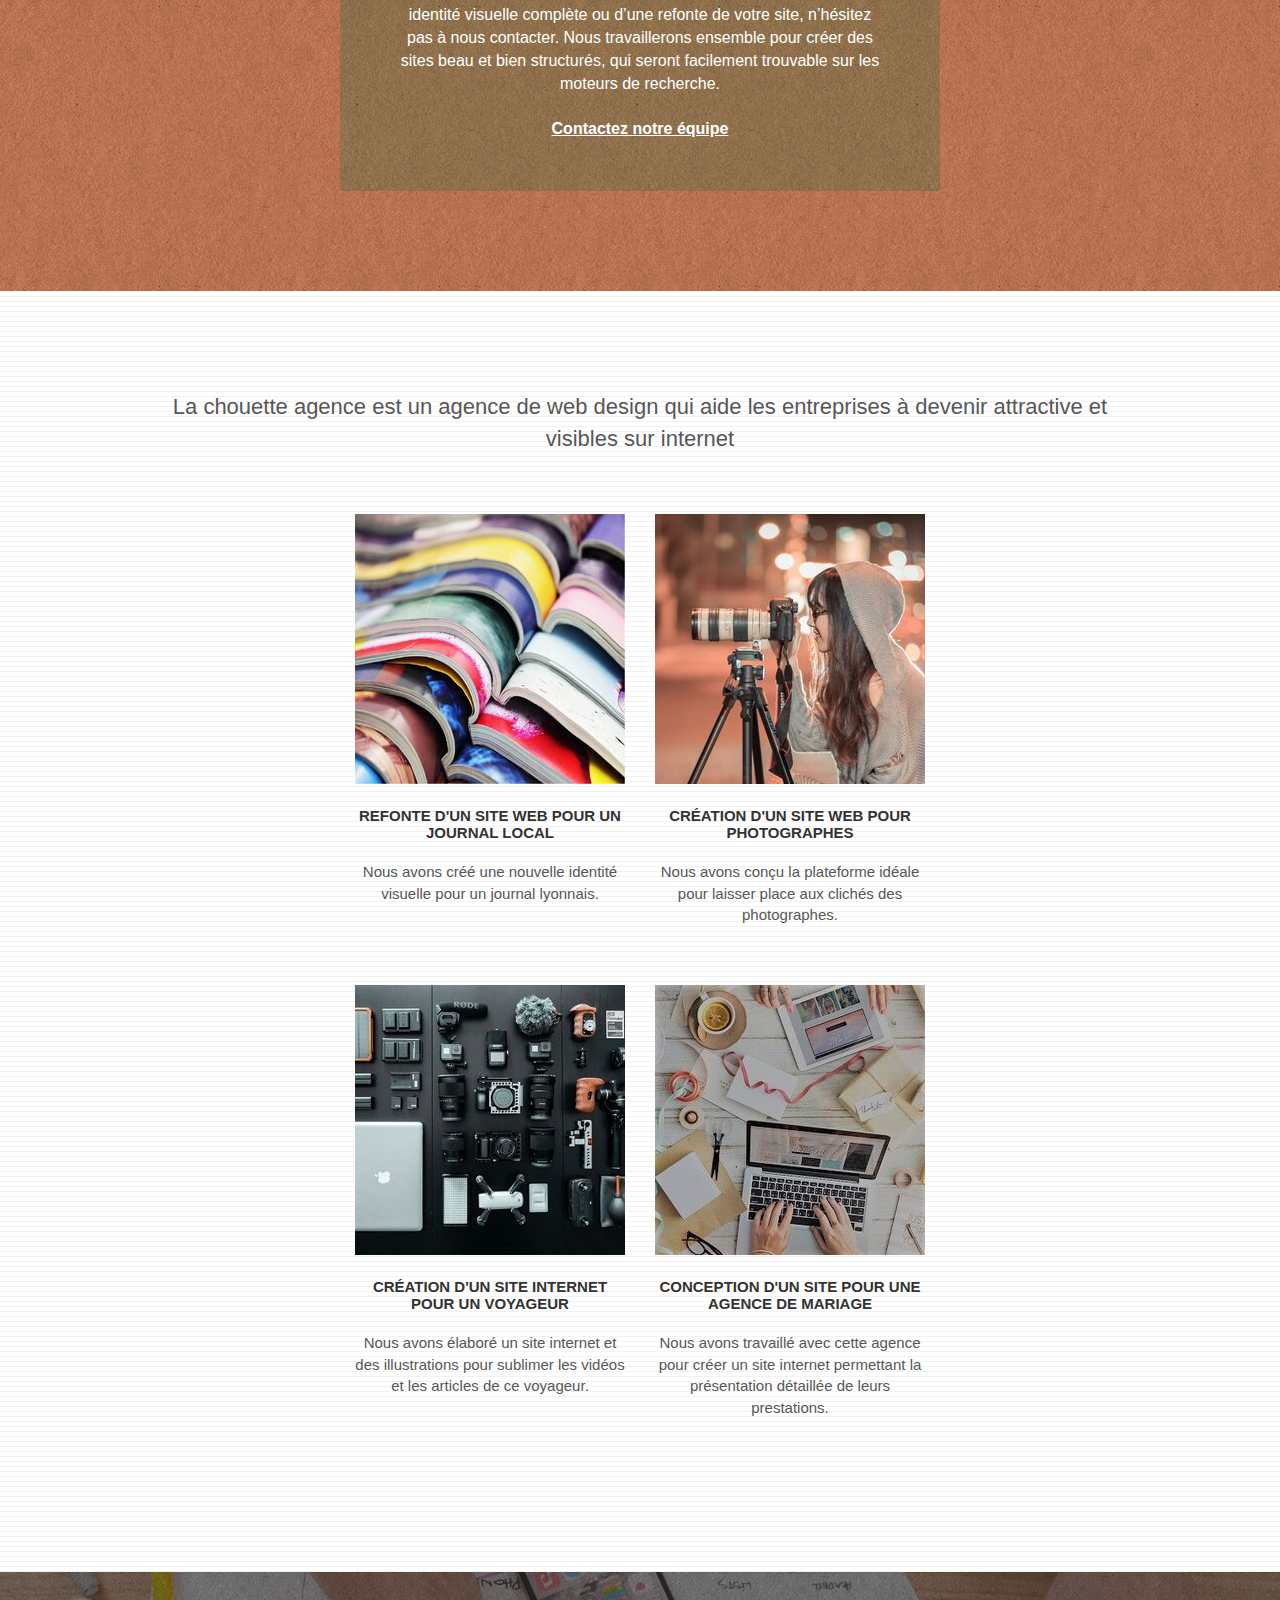
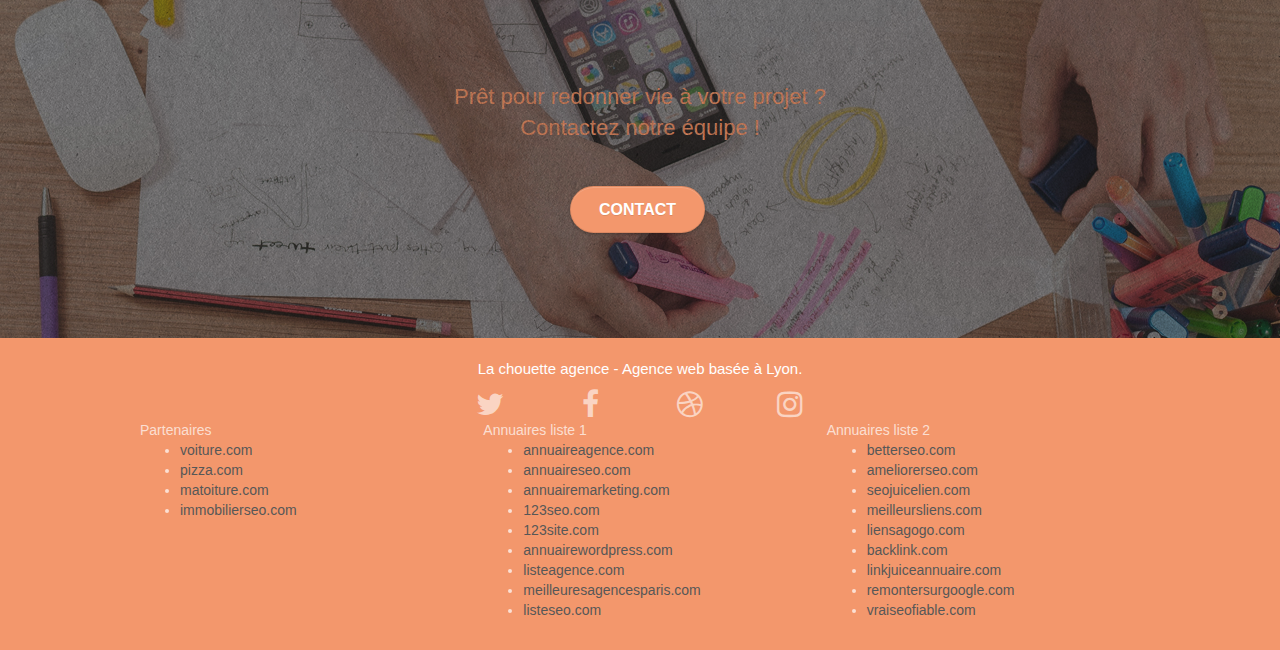
==== commit cab48218: "changement taille texte footer" ====
--- a/index.html
+++ b/index.html
@@ -222,7 +222,7 @@
 			<div class="container bloc-sm">
 				<div class="row">
 					<div class="col-sm-12">
-						<p class="text-center white">
+						<p class="text-center white text-description">
 							La chouette agence - Agence web basée à Lyon.<br>
 						</p>
 						<div class="row row-no-gutters social">
--- a/style.css
+++ b/style.css
@@ -506,6 +506,9 @@
 }
 
 .form-control {
+    background-color:rgba(173, 216, 230, 0.253);
+    border:1px solid black;
+
     box-shadow: none;
 }
 
@@ -842,16 +845,14 @@
 input[type=text]
 {
     border:1px solid black;
+    background-color:rgba(173, 216, 230, 0.253);
 }
 input[type="email"]
 {
     border:1px solid black;
-}
-textarea
-{
-    border:1px solid black;
-}
-
+    background-color:rgba(173, 216, 230, 0.253);
+
+}
 header
 {
     border-bottom:1px solid black
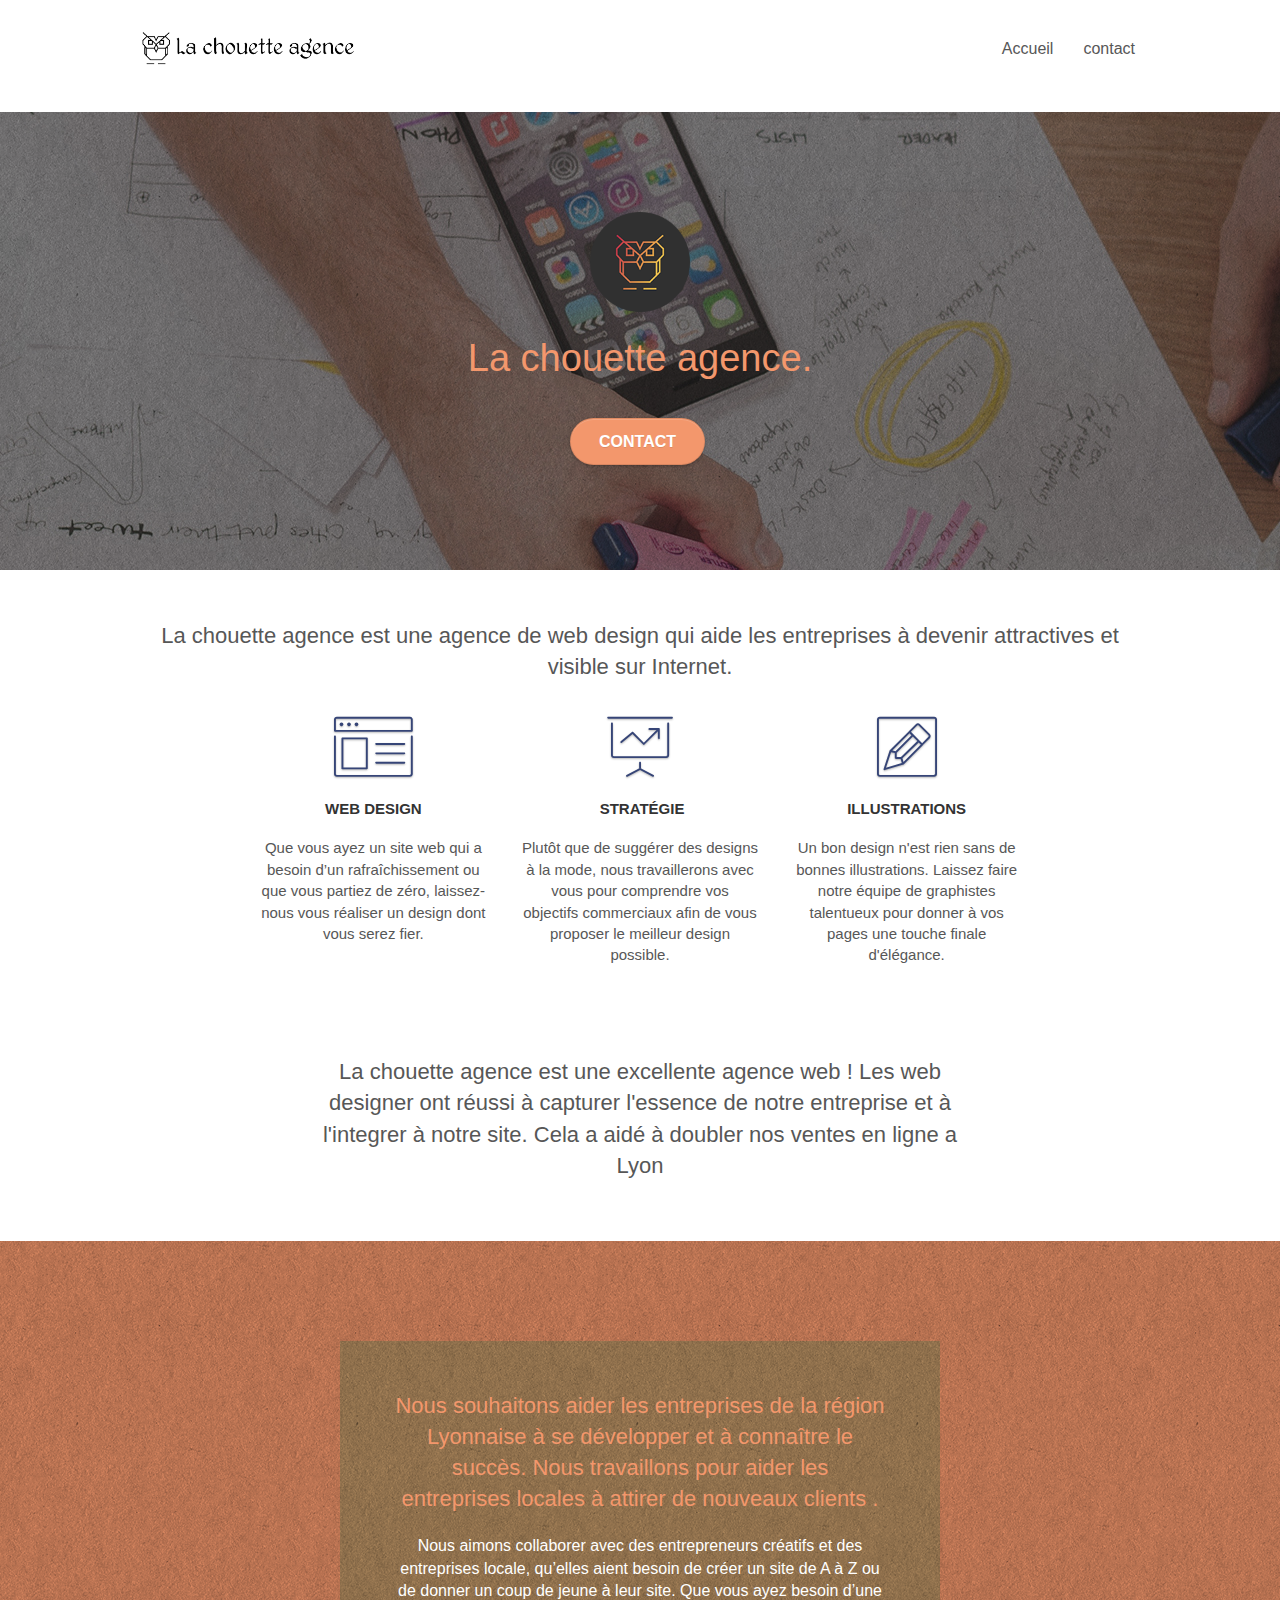
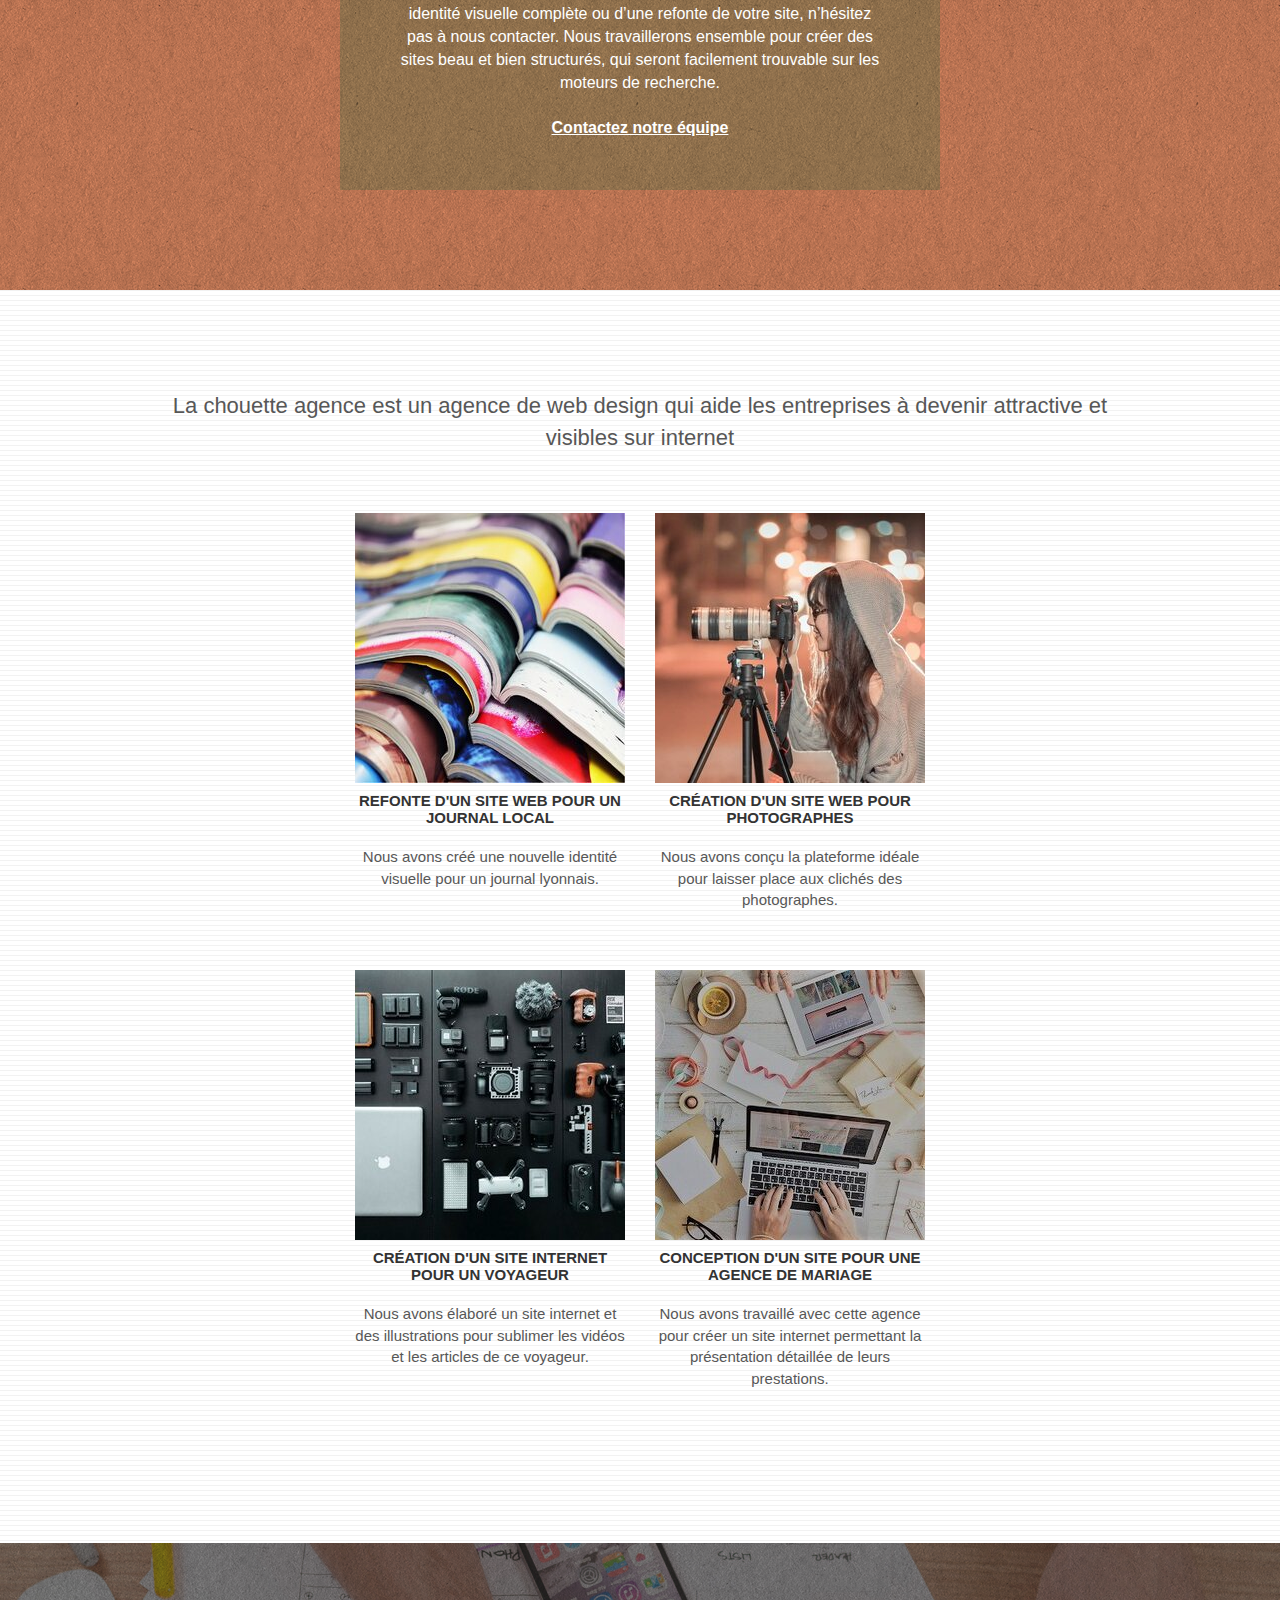
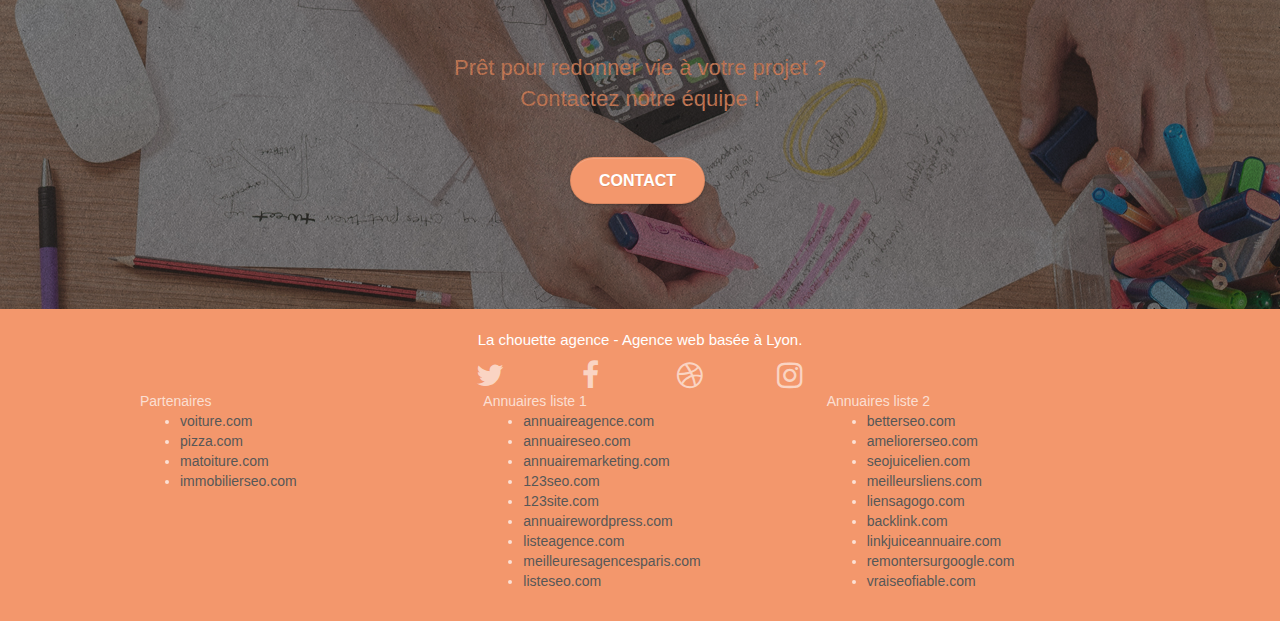
==== commit 1b0e282a: "règlage responsive + validateur W3C + visibilité text contact" ====
--- a/index.html
+++ b/index.html
@@ -39,7 +39,7 @@
 	<main>	
 		<div class="bloc bgc-white l-bloc " id="bloc-0">
 			<header class="container bloc-sm">
-				<nav class="navbar row"">
+				<nav class="navbar row">
 					<div>
 						<a class="navbar-brand" href="index.html"><img src="img/la-chouette-agence.png" alt="lyon web design logo agence web meilleure agence" height="40" /></a>
 						<button id="nav-toggle" type="button" class="ui-navbar-toggle navbar-toggle" data-toggle="collapse" data-target=".navbar-1">
--- a/style.css
+++ b/style.css
@@ -512,6 +512,12 @@
     box-shadow: none;
 }
 
+form
+{
+    width:80%;
+    margin:auto;
+}
+
 .scrollToTop {
     width: 40px;
     height: 40px;
@@ -743,6 +749,7 @@
 
 .portfolio-thumb {
     margin-bottom: 24px;
+    margin:auto;
 }
 
 .portfolio-row {
@@ -853,10 +860,16 @@
     background-color:rgba(173, 216, 230, 0.253);
 
 }
-header
+
+.text-background
 {
-    border-bottom:1px solid black
-}
+    color:white;
+    background-color: rgba(0, 0, 0, 0.288);
+    width:80%;
+    margin:auto;
+    padding:25px;
+}
+
 
 @media (max-width: 1024px) {
     .bloc {
@@ -881,13 +894,13 @@
     }
 }
 
-@media only screen and (min-device-width: 768px) and (max-device-width: 1024px) and (orientation: landscape) {
+@media only screen and (min-width: 768px) and (max-width: 1024px) and (orientation: landscape) {
     .b-parallax {
         background-attachment: scroll;
     }
 }
 
-@media only screen and (min-device-width: 1024px) and (max-device-width: 1366px) and (-webkit-min-device-pixel-ratio: 1.5) {
+@media only screen and (min-width: 1024px) and (max-width: 1366px) and (-webkit-min-device-pixel-ratio: 1.5) {
     .b-parallax {
         background-attachment: scroll;
     }
@@ -905,9 +918,9 @@
         overflow-x: hidden;
         position: relative;
     }
-    .bloc {
-        padding-left: constant(safe-area-inset-left);
-        padding-right: constant(safe-area-inset-right);
+    .bloc {/* 
+        padding-left: safe-area-inset-right;
+        padding-right: constant(safe-area-inset-right); */
     }
     .bloc-group,
     .bloc-group .bloc {
@@ -917,8 +930,8 @@
     .bloc-fill-screen .fill-bloc-top-edge,
     .bloc-fill-screen .fill-bloc-bottom-edge {
         padding: 0 20px;
-        padding-left: constant(safe-area-inset-left);
-        padding-right: constant(safe-area-inset-right);
+/*         padding-left: constant(safe-area-inset-left);
+        padding-right: constant(safe-area-inset-right); */
     }
 }
 
